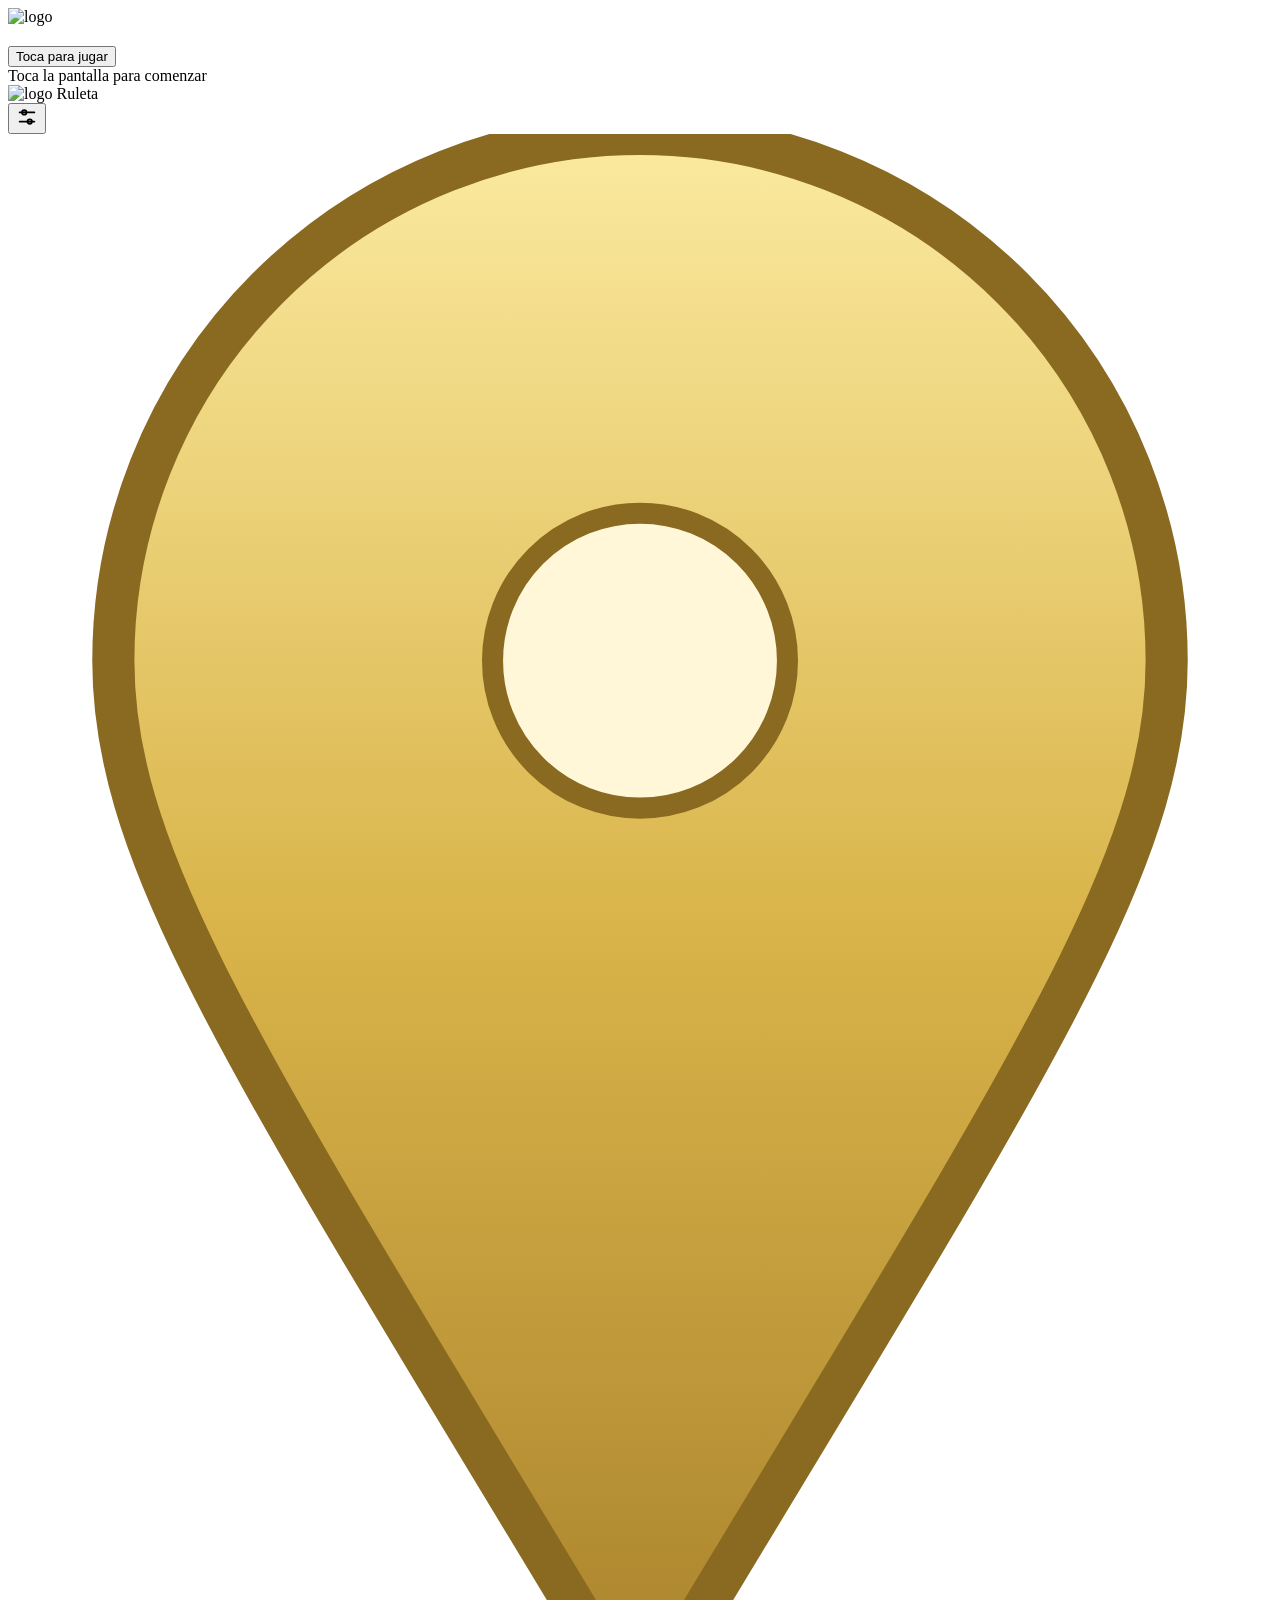
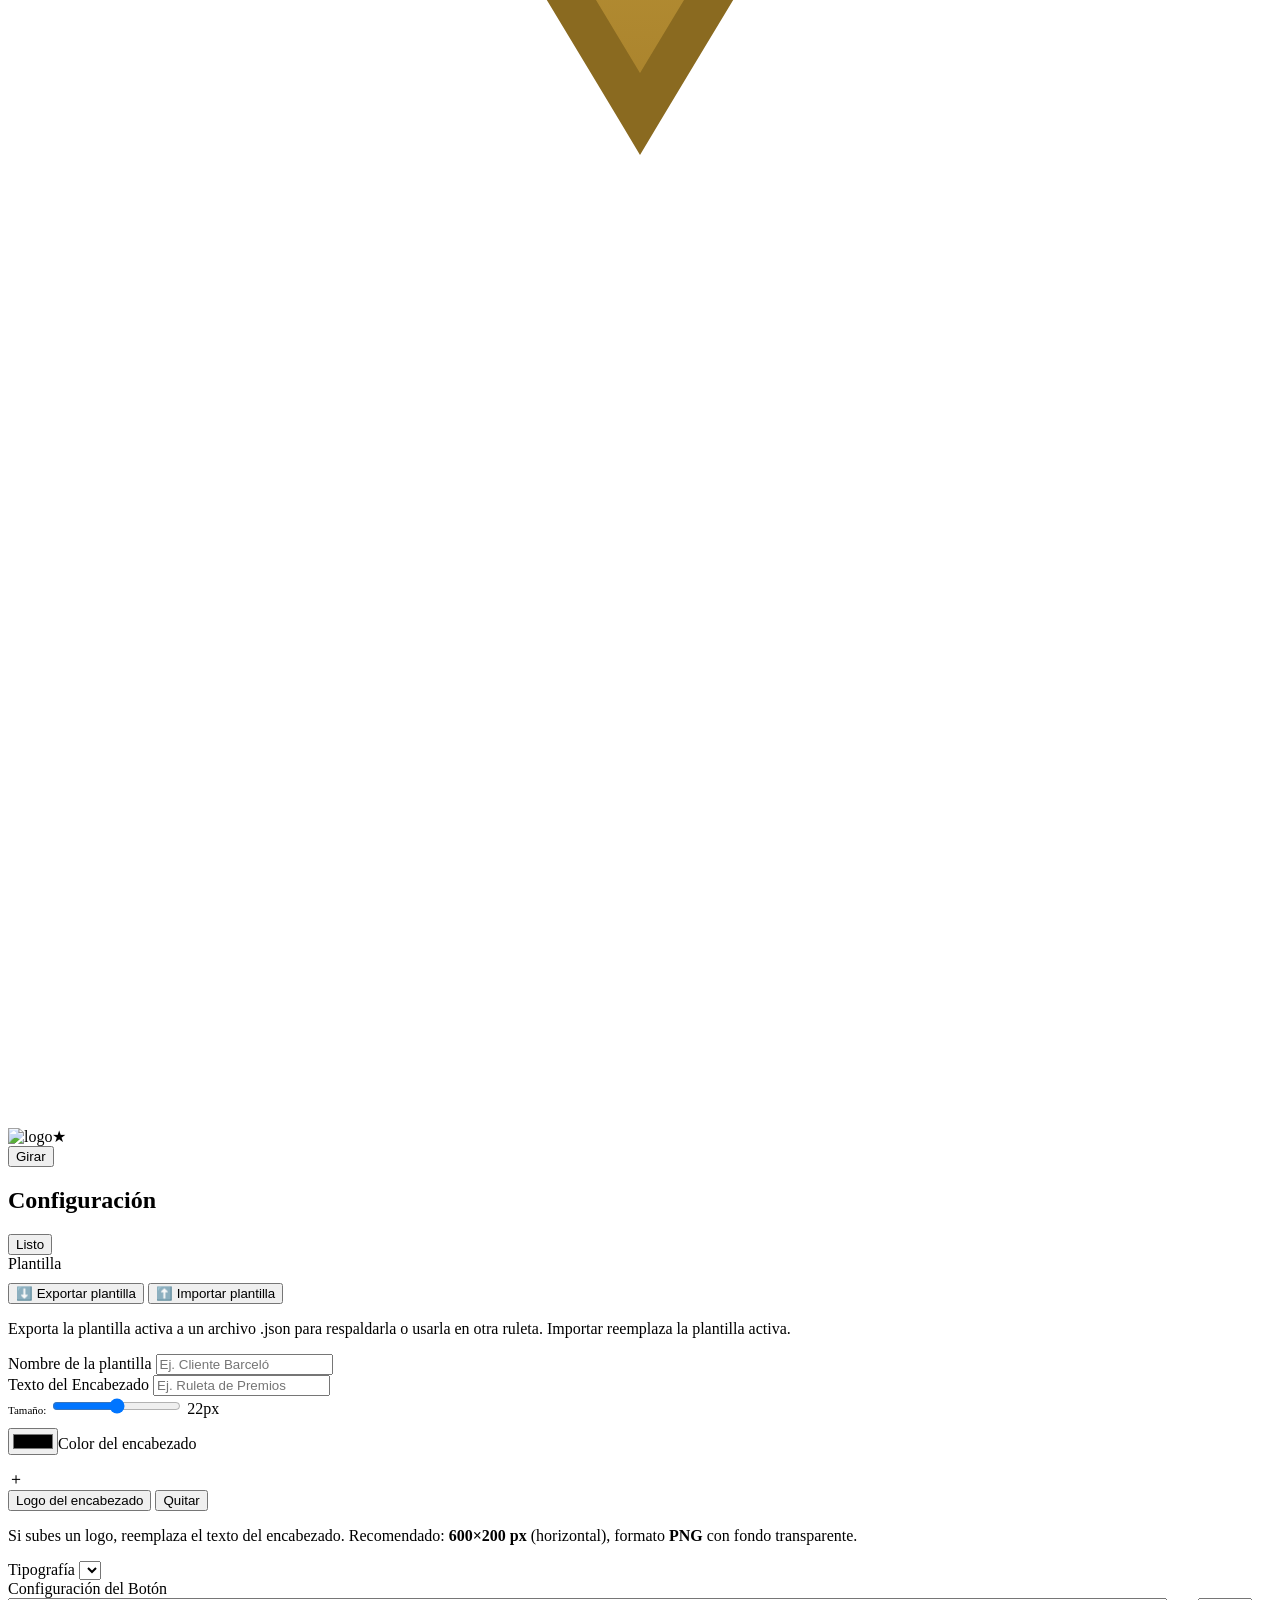
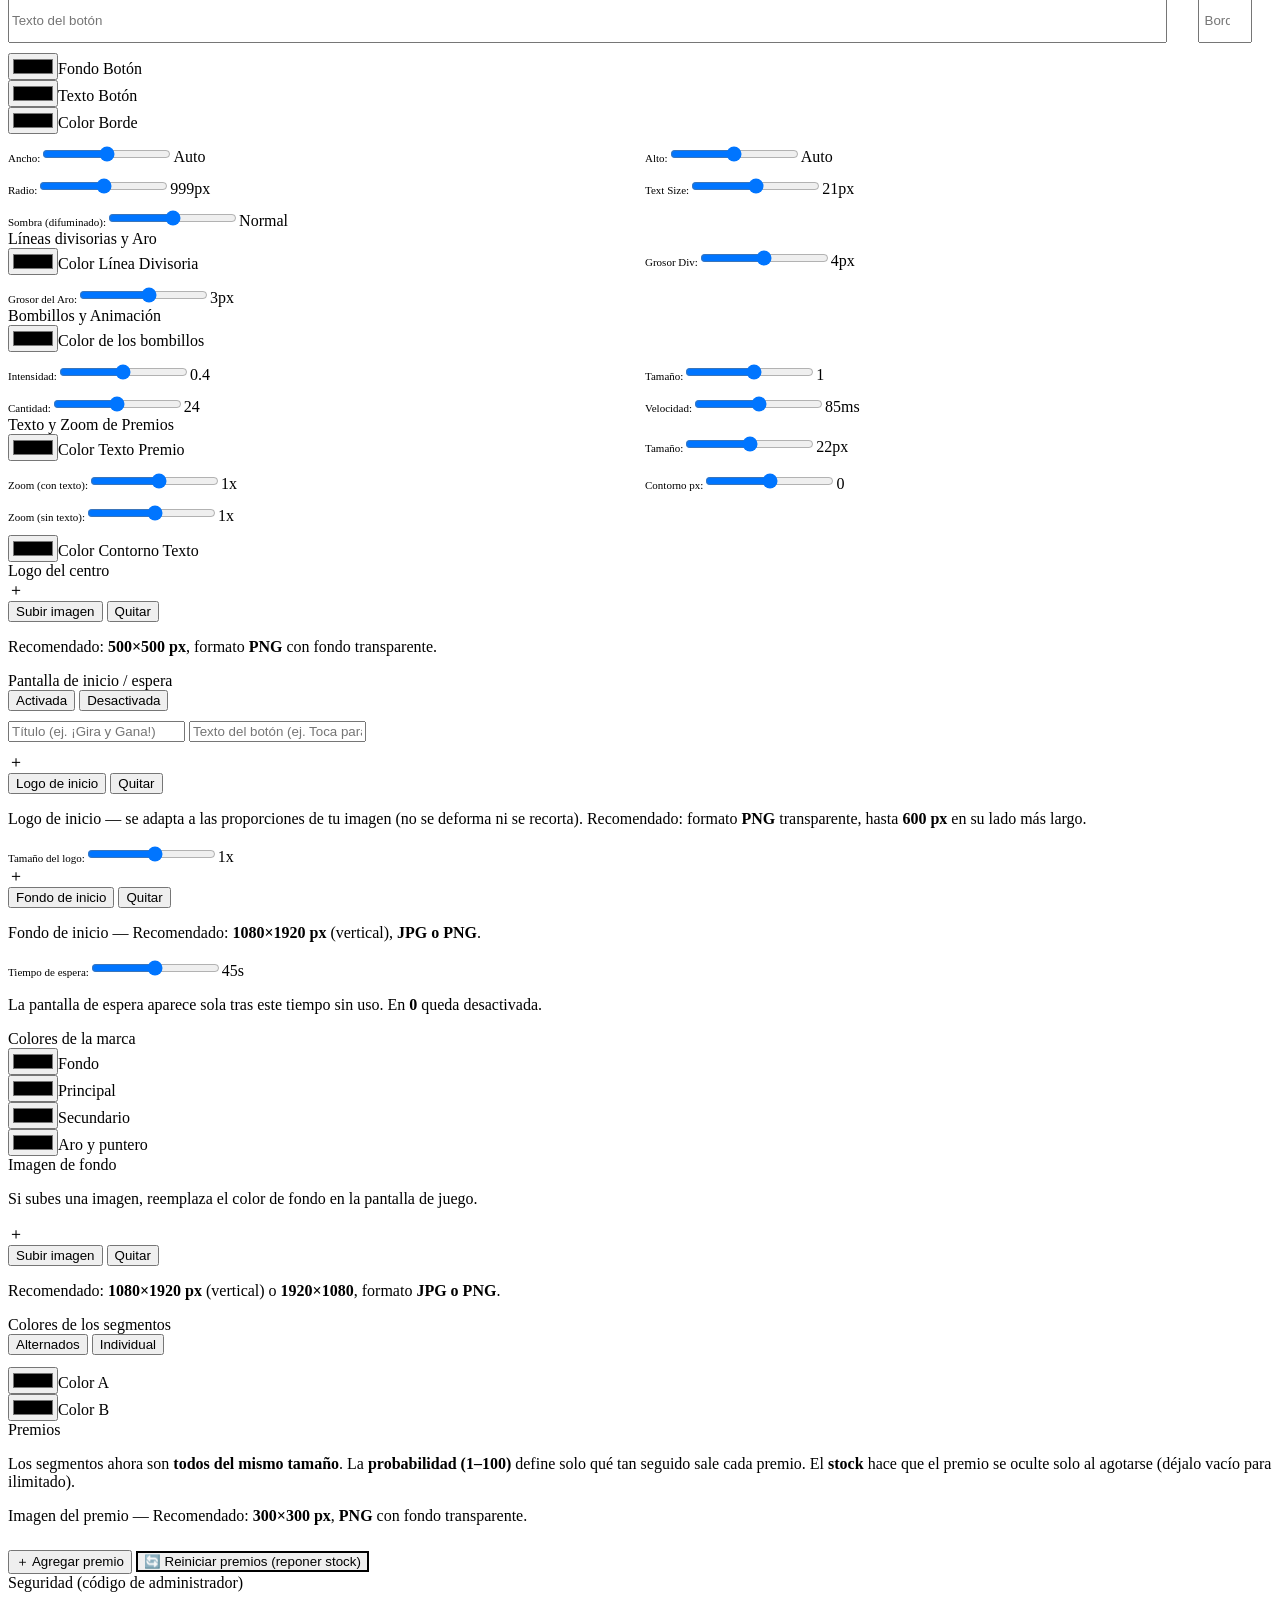
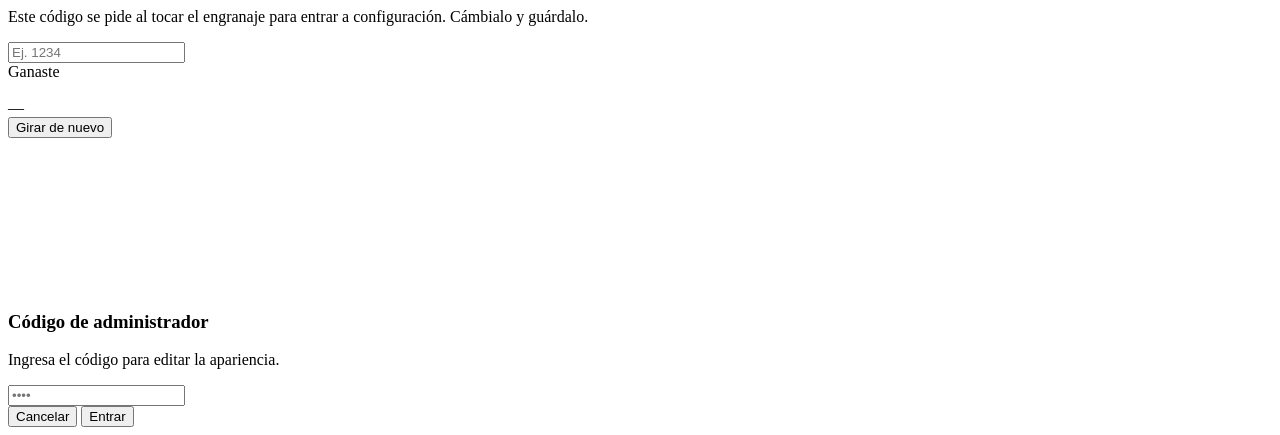
==== index.html @ 47dc81ed "Add files via upload" ====
<!DOCTYPE html>
<html lang="es">
<head>
<meta charset="UTF-8">
<meta name="viewport" content="width=device-width, initial-scale=1.0, maximum-scale=1.0, user-scalable=no">
<title>Ruleta de Premios</title>
<link rel="manifest" href="manifest.json">
<meta name="theme-color" content="#f7e01e">
<meta name="mobile-web-app-capable" content="yes">
<meta name="apple-mobile-web-app-capable" content="yes">
<link rel="preconnect" href="https://fonts.googleapis.com">
<link rel="preconnect" href="https://fonts.gstatic.com" crossorigin>
<link href="https://fonts.googleapis.com/css2?family=Anton&family=Baloo+2:wght@600;800&family=Bebas+Neue&family=Fredoka:wght@500;700&family=Lobster&family=Montserrat:wght@600;800&family=Orbitron:wght@600;800&family=Oswald:wght@600;700&family=Pacifico&family=Playfair+Display:wght@700;900&family=Poppins:wght@400;500;600;700&family=Righteous&display=swap" rel="stylesheet">
<link rel="stylesheet" href="css/style.css">
</head>
<body>
  <!-- Pantalla de inicio / espera -->
  <section class="intro" id="intro">
    <div class="intro-inner">
      <img class="intro-logo" id="introLogo" alt="logo">
      <h1 class="intro-title" id="introTitle"></h1>
      <button class="intro-btn" id="introBtn">Toca para jugar</button>
    </div>
    <div class="intro-hint">Toca la pantalla para comenzar</div>
  </section>

  <div class="topbar">
    <div class="play-title" id="playTitle">
      <img id="playTitleImg" alt="logo">
      <span id="playTitleText">Ruleta</span>
    </div>
    <button class="gear" id="gearBtn" aria-label="Configuración">
      <svg viewBox="0 0 24 24" width="22" height="22" fill="none" stroke="currentColor" stroke-width="2" stroke-linecap="round"><line x1="4" y1="7" x2="20" y2="7"/><circle cx="9" cy="7" r="2.4" fill="var(--panel)"/><line x1="4" y1="17" x2="20" y2="17"/><circle cx="15" cy="17" r="2.4" fill="var(--panel)"/></svg>
    </button>
  </div>
  <main class="stage">
    <div class="wheel-wrap">
      <svg class="pointer" viewBox="0 0 60 80" xmlns="http://www.w3.org/2000/svg" aria-hidden="true">
        <defs><linearGradient id="gold" x1="0" y1="0" x2="0" y2="1">
          <stop id="gs0" offset="0" stop-color="#fbeaa0"/><stop id="gs1" offset=".5" stop-color="#d9b44a"/><stop id="gs2" offset="1" stop-color="#a9822c"/>
        </linearGradient></defs>
        <path id="pArrow" d="M30 75 C12 45 5 35 5 25 A 25 25 0 1 1 55 25 C55 35 48 45 30 75 Z" fill="url(#gold)" stroke="#8a6a20" stroke-width="2"/>
        <circle id="pJewel" cx="30" cy="25" r="7" fill="#fff7d8" stroke="#8a6a20" stroke-width="1"/>
      </svg>
      <canvas id="wheel" width="900" height="900"></canvas>
      <div class="hub"><img id="hubImg" alt="logo"><span class="star" id="hubStar">★</span></div>
    </div>
    <button class="spin-btn" id="spinBtn">Girar</button>
  </main>

  <section class="config" id="config" aria-hidden="true">
    <div class="config-head">
      <h1>Configuración</h1>
      <button class="done-btn" id="doneBtn">Listo</button>
    </div>
    <div class="config-body">
      <div class="field">
        <label>Plantilla</label>
        <div class="pills" id="pills"></div>
        <div class="media-actions" style="margin-top:10px;">
          <button class="mini-btn" id="exportTplBtn">⬇️ Exportar plantilla</button>
          <button class="mini-btn ghost" id="importTplBtn">⬆️ Importar plantilla</button>
        </div>
        <p class="rec-hint">Exporta la plantilla activa a un archivo .json para respaldarla o usarla en otra ruleta. Importar reemplaza la plantilla activa.</p>
      </div>
      <div class="field">
        <label>Nombre de la plantilla</label>
        <input class="text-in" id="tplName" placeholder="Ej. Cliente Barceló">
      </div>
      
      <div class="field">
        <label>Texto del Encabezado</label>
        <input class="text-in" id="headerTextIn" placeholder="Ej. Ruleta de Premios">
        <div class="slider-wrap">
          <label style="font-size:11px; color:var(--muted); margin:0;">Tamaño:</label>
          <input type="range" class="range-in" id="headerSizeIn" min="16" max="42" step="1">
          <span class="range-val" id="headerSizeVal">22px</span>
        </div>
        <div class="color-grid" style="margin-top:10px;">
          <div class="color-cell"><input type="color" id="cHeaderColor"><span>Color del encabezado</span></div>
        </div>
        <div class="media-row" style="margin-top:14px;">
          <div class="media-prev" id="headerLogoPrev">＋</div>
          <div class="media-actions">
            <button class="mini-btn" id="headerLogoUpload">Logo del encabezado</button>
            <button class="mini-btn ghost" id="headerLogoRemove">Quitar</button>
          </div>
        </div>
        <p class="rec-hint">Si subes un logo, reemplaza el texto del encabezado. Recomendado: <b>600×200 px</b> (horizontal), formato <b>PNG</b> con fondo transparente.</p>
      </div>

      <div class="field">
        <label>Tipografía</label>
        <select class="text-in" id="fontSel"></select>
      </div>
      
      <div class="field">
        <label>Configuración del Botón</label>
        <div style="display: flex; gap: 10px; margin-bottom: 10px;">
          <input class="text-in" id="btnTextIn" placeholder="Texto del botón" style="flex:1;">
          <div style="flex: 0 0 95px; text-align: center;">
            <input class="text-in" type="number" id="btnBorderSizeIn" min="0" max="10" step="1" style="text-align:center; padding:13px 5px;" placeholder="Borde px">
          </div>
        </div>
        <div class="color-grid">
          <div class="color-cell"><input type="color" id="cBtnBg"><span>Fondo Botón</span></div>
          <div class="color-cell"><input type="color" id="cBtnColor"><span>Texto Botón</span></div>
          <div class="color-cell"><input type="color" id="cBtnBorder"><span>Color Borde</span></div>
        </div>
        <div style="display:flex; gap:10px; margin-top:10px;">
          <div class="slider-wrap" style="flex:1;"><label style="font-size:11px;color:var(--muted)">Ancho:</label><input type="range" class="range-in" id="btnWidthIn" min="100" max="400" step="10"><span class="range-val" id="btnWidthVal">Auto</span></div>
          <div class="slider-wrap" style="flex:1;"><label style="font-size:11px;color:var(--muted)">Alto:</label><input type="range" class="range-in" id="btnHeightIn" min="40" max="100" step="5"><span class="range-val" id="btnHeightVal">Auto</span></div>
        </div>
        <div style="display:flex; gap:10px; margin-top:10px;">
          <div class="slider-wrap" style="flex:1;"><label style="font-size:11px;color:var(--muted)">Radio:</label><input type="range" class="range-in" id="btnRadiusIn" min="0" max="50" step="1"><span class="range-val" id="btnRadiusVal">999px</span></div>
          <div class="slider-wrap" style="flex:1;"><label style="font-size:11px;color:var(--muted)">Text Size:</label><input type="range" class="range-in" id="btnTextSizeIn" min="12" max="36" step="1"><span class="range-val" id="btnTextSizeVal">21px</span></div>
        </div>
        <div class="slider-wrap" style="margin-top:10px;"><label style="font-size:11px;color:var(--muted)">Sombra (difuminado):</label><input type="range" class="range-in" id="btnShadowIn" min="0" max="40" step="1"><span class="range-val" id="btnShadowVal">Normal</span></div>
      </div>

      <div class="field">
        <label>Líneas divisorias y Aro</label>
        <div style="display:flex; gap:10px; margin-bottom:10px;">
          <div class="color-cell" style="flex:1;"><input type="color" id="cDivColor"><span>Color Línea Divisoria</span></div>
          <div class="slider-wrap" style="flex:1;"><label style="font-size:11px;color:var(--muted)">Grosor Div:</label><input type="range" class="range-in" id="divWidthIn" min="0" max="10" step="1"><span class="range-val" id="divWidthVal">4px</span></div>
        </div>
        <div class="slider-wrap"><label style="font-size:11px;color:var(--muted)">Grosor del Aro:</label><input type="range" class="range-in" id="rimWidthIn" min="1" max="12" step="1"><span class="range-val" id="rimWidthVal">3px</span></div>
      </div>

      <div class="field">
        <label>Bombillos y Animación</label>
        <div class="color-grid" style="margin-bottom:10px;">
          <div class="color-cell"><input type="color" id="cBulbColor"><span>Color de los bombillos</span></div>
        </div>
        <div style="display:flex; gap:10px;">
          <div class="slider-wrap" style="flex:1;"><label style="font-size:11px;color:var(--muted)">Intensidad:</label><input type="range" class="range-in" id="bulbIntensityIn" min="0.1" max="1" step="0.05"><span class="range-val" id="bulbIntensityVal">0.4</span></div>
          <div class="slider-wrap" style="flex:1;"><label style="font-size:11px;color:var(--muted)">Tamaño:</label><input type="range" class="range-in" id="bulbSizeIn" min="0.5" max="2" step="0.1"><span class="range-val" id="bulbSizeVal">1</span></div>
        </div>
        <div style="display:flex; gap:10px; margin-top:10px;">
          <div class="slider-wrap" style="flex:1;"><label style="font-size:11px;color:var(--muted)">Cantidad:</label><input type="range" class="range-in" id="bulbCountIn" min="8" max="48" step="4"><span class="range-val" id="bulbCountVal">24</span></div>
          <div class="slider-wrap" style="flex:1;"><label style="font-size:11px;color:var(--muted)">Velocidad:</label><input type="range" class="range-in" id="bulbSpeedIn" min="20" max="300" step="5"><span class="range-val" id="bulbSpeedVal">85ms</span></div>
        </div>
      </div>

      <div class="field">
        <label>Texto y Zoom de Premios</label>
        <div style="display:flex; gap:10px; margin-bottom:10px;">
          <div class="color-cell" style="flex:1;"><input type="color" id="cPrizeText"><span>Color Texto Premio</span></div>
          <div class="slider-wrap" style="flex:1;"><label style="font-size:11px;color:var(--muted)">Tamaño:</label><input type="range" class="range-in" id="prizeTextSizeIn" min="10" max="36" step="1"><span class="range-val" id="prizeTextSizeVal">22px</span></div>
        </div>
        <div style="display:flex; gap:10px; margin-bottom:10px;">
          <div class="slider-wrap" style="flex:1;"><label style="font-size:11px;color:var(--muted)">Zoom (con texto):</label><input type="range" class="range-in" id="imgZoomIn" min="0.5" max="1.8" step="0.1"><span class="range-val" id="imgZoomVal">1x</span></div>
          <div class="slider-wrap" style="flex:1;"><label style="font-size:11px;color:var(--muted)">Contorno px:</label><input type="range" class="range-in" id="prizeTextStrokeIn" min="0" max="4" step="0.5"><span class="range-val" id="prizeTextStrokeVal">0</span></div>
        </div>
        <div class="slider-wrap" style="margin-bottom:10px;"><label style="font-size:11px;color:var(--muted)">Zoom (sin texto):</label><input type="range" class="range-in" id="imgZoomNoTextIn" min="0.5" max="2" step="0.1"><span class="range-val" id="imgZoomNoTextVal">1x</span></div>
        <div class="color-grid">
          <div class="color-cell"><input type="color" id="cPrizeStroke"><span>Color Contorno Texto</span></div>
        </div>
      </div>

      <div class="field">
        <label>Logo del centro</label>
        <div class="media-row">
          <div class="media-prev round" id="logoPrev">＋</div>
          <div class="media-actions">
            <button class="mini-btn" id="logoUpload">Subir imagen</button>
            <button class="mini-btn ghost" id="logoRemove">Quitar</button>
          </div>
        </div>
        <p class="rec-hint">Recomendado: <b>500×500 px</b>, formato <b>PNG</b> con fondo transparente.</p>
      </div>

      <div class="field">
        <label>Pantalla de inicio / espera</label>
        <div class="seg" id="introMode" style="margin-bottom:10px">
          <button data-i="on">Activada</button>
          <button data-i="off">Desactivada</button>
        </div>
        <input class="text-in" id="introTitleIn" placeholder="Título (ej. ¡Gira y Gana!)" style="margin-bottom:10px">
        <input class="text-in" id="introBtnTextIn" placeholder="Texto del botón (ej. Toca para jugar)">
        <div class="media-row">
          <div class="media-prev round" id="introLogoPrev">＋</div>
          <div class="media-actions">
            <button class="mini-btn" id="introLogoUpload">Logo de inicio</button>
            <button class="mini-btn ghost" id="introLogoRemove">Quitar</button>
          </div>
        </div>
        <p class="rec-hint">Logo de inicio — se adapta a las proporciones de tu imagen (no se deforma ni se recorta). Recomendado: formato <b>PNG</b> transparente, hasta <b>600 px</b> en su lado más largo.</p>
        <div class="slider-wrap" style="margin-top:10px"><label style="font-size:11px;color:var(--muted)">Tamaño del logo:</label><input type="range" class="range-in" id="introLogoSizeIn" min="0.5" max="2" step="0.1"><span class="range-val" id="introLogoSizeVal">1x</span></div>
        <div class="media-row">
          <div class="media-prev" id="introBgPrev">＋</div>
          <div class="media-actions">
            <button class="mini-btn" id="introBgUpload">Fondo de inicio</button>
            <button class="mini-btn ghost" id="introBgRemove">Quitar</button>
          </div>
        </div>
        <p class="rec-hint">Fondo de inicio — Recomendado: <b>1080×1920 px</b> (vertical), <b>JPG o PNG</b>.</p>
        <div class="slider-wrap" style="margin-top:14px"><label style="font-size:11px;color:var(--muted)">Tiempo de espera:</label><input type="range" class="range-in" id="idleIn" min="0" max="180" step="5"><span class="range-val" id="idleVal">45s</span></div>
        <p class="rec-hint">La pantalla de espera aparece sola tras este tiempo sin uso. En <b>0</b> queda desactivada.</p>
      </div>
      <div class="field">
        <label>Colores de la marca</label>
        <div class="color-grid">
          <div class="color-cell"><input type="color" id="cBg"><span>Fondo</span></div>
          <div class="color-cell"><input type="color" id="cAccent"><span>Principal</span></div>
          <div class="color-cell"><input type="color" id="cAccent2"><span>Secundario</span></div>
          <div class="color-cell"><input type="color" id="cFrame"><span>Aro y puntero</span></div>
        </div>
      </div>
      <div class="field">
        <label>Imagen de fondo</label>
        <p class="hint">Si subes una imagen, reemplaza el color de fondo en la pantalla de juego.</p>
        <div class="media-row">
          <div class="media-prev" id="bgPrev">＋</div>
          <div class="media-actions">
            <button class="mini-btn" id="bgUpload">Subir imagen</button>
            <button class="mini-btn ghost" id="bgRemove">Quitar</button>
          </div>
        </div>
        <p class="rec-hint">Recomendado: <b>1080×1920 px</b> (vertical) o <b>1920×1080</b>, formato <b>JPG o PNG</b>.</p>
      </div>
      <div class="field">
        <label>Colores de los segmentos</label>
        <div class="seg" id="segMode">
          <button data-m="alt">Alternados</button>
          <button data-m="individual">Individual</button>
        </div>
        <div id="altColors" style="margin-top:12px">
          <div class="color-grid">
            <div class="color-cell"><input type="color" id="altA"><span>Color A</span></div>
            <div class="color-cell"><input type="color" id="altB"><span>Color B</span></div>
          </div>
        </div>
      </div>
      <div class="field">
        <label>Premios</label>
        <p class="hint">Los segmentos ahora son <b>todos del mismo tamaño</b>. La <b>probabilidad (1–100)</b> define solo qué tan seguido sale cada premio. El <b>stock</b> hace que el premio se oculte solo al agotarse (déjalo vacío para ilimitado).</p>
        <p class="rec-hint">Imagen del premio — Recomendado: <b>300×300 px</b>, <b>PNG</b> con fondo transparente.</p>
        <div id="prizeList" class="prizeList"></div>
        <button class="add-btn" id="addPrize">＋ Agregar premio</button>
        <button class="add-btn" id="resetStockBtn" style="margin-top:10px;border-style:solid;border-color:var(--accent);color:var(--accent)">🔄 Reiniciar premios (reponer stock)</button>
      </div>

      <div class="field">
        <label>Seguridad (código de administrador)</label>
        <p class="hint">Este código se pide al tocar el engranaje para entrar a configuración. Cámbialo y guárdalo.</p>
        <input class="text-in" id="adminCodeIn" inputmode="numeric" placeholder="Ej. 1234">
      </div>
    </div>
  </section>

  <div class="backdrop" id="backdrop"></div>
  <section class="win-sheet" id="winSheet">
    <div class="grip"></div>
    <div class="win-eyebrow">Ganaste</div>
    <img class="win-img" id="winImg" alt="">
    <div class="win-prize" id="winnerText">—</div>
    <button class="primary" id="winClose">Girar de nuevo</button>
  </section>

  <canvas id="confetti"></canvas>
  <div class="toast" id="toast"></div>

  <!-- Modal código admin -->
  <div class="pin-modal" id="pinModal">
    <div class="pin-card">
      <h3>Código de administrador</h3>
      <p class="sub">Ingresa el código para editar la apariencia.</p>
      <input class="pin-input" id="pinInput" type="password" inputmode="numeric" maxlength="8" placeholder="••••">
      <div class="pin-err" id="pinErr"></div>
      <div class="pin-actions">
        <button class="ghost" id="pinCancel">Cancelar</button>
        <button class="ok" id="pinOk">Entrar</button>
      </div>
    </div>
  </div>

  <input type="file" id="filePick" accept="image/*" style="display:none">
  <input type="file" id="tplFilePick" accept="application/json,.json" style="display:none">
<script src="js/app.js"></script>

<script>
if ("serviceWorker" in navigator) {
    window.addEventListener("load", () => {
        navigator.serviceWorker.register("sw.js");
    });
}
</script>
</body>
</html>
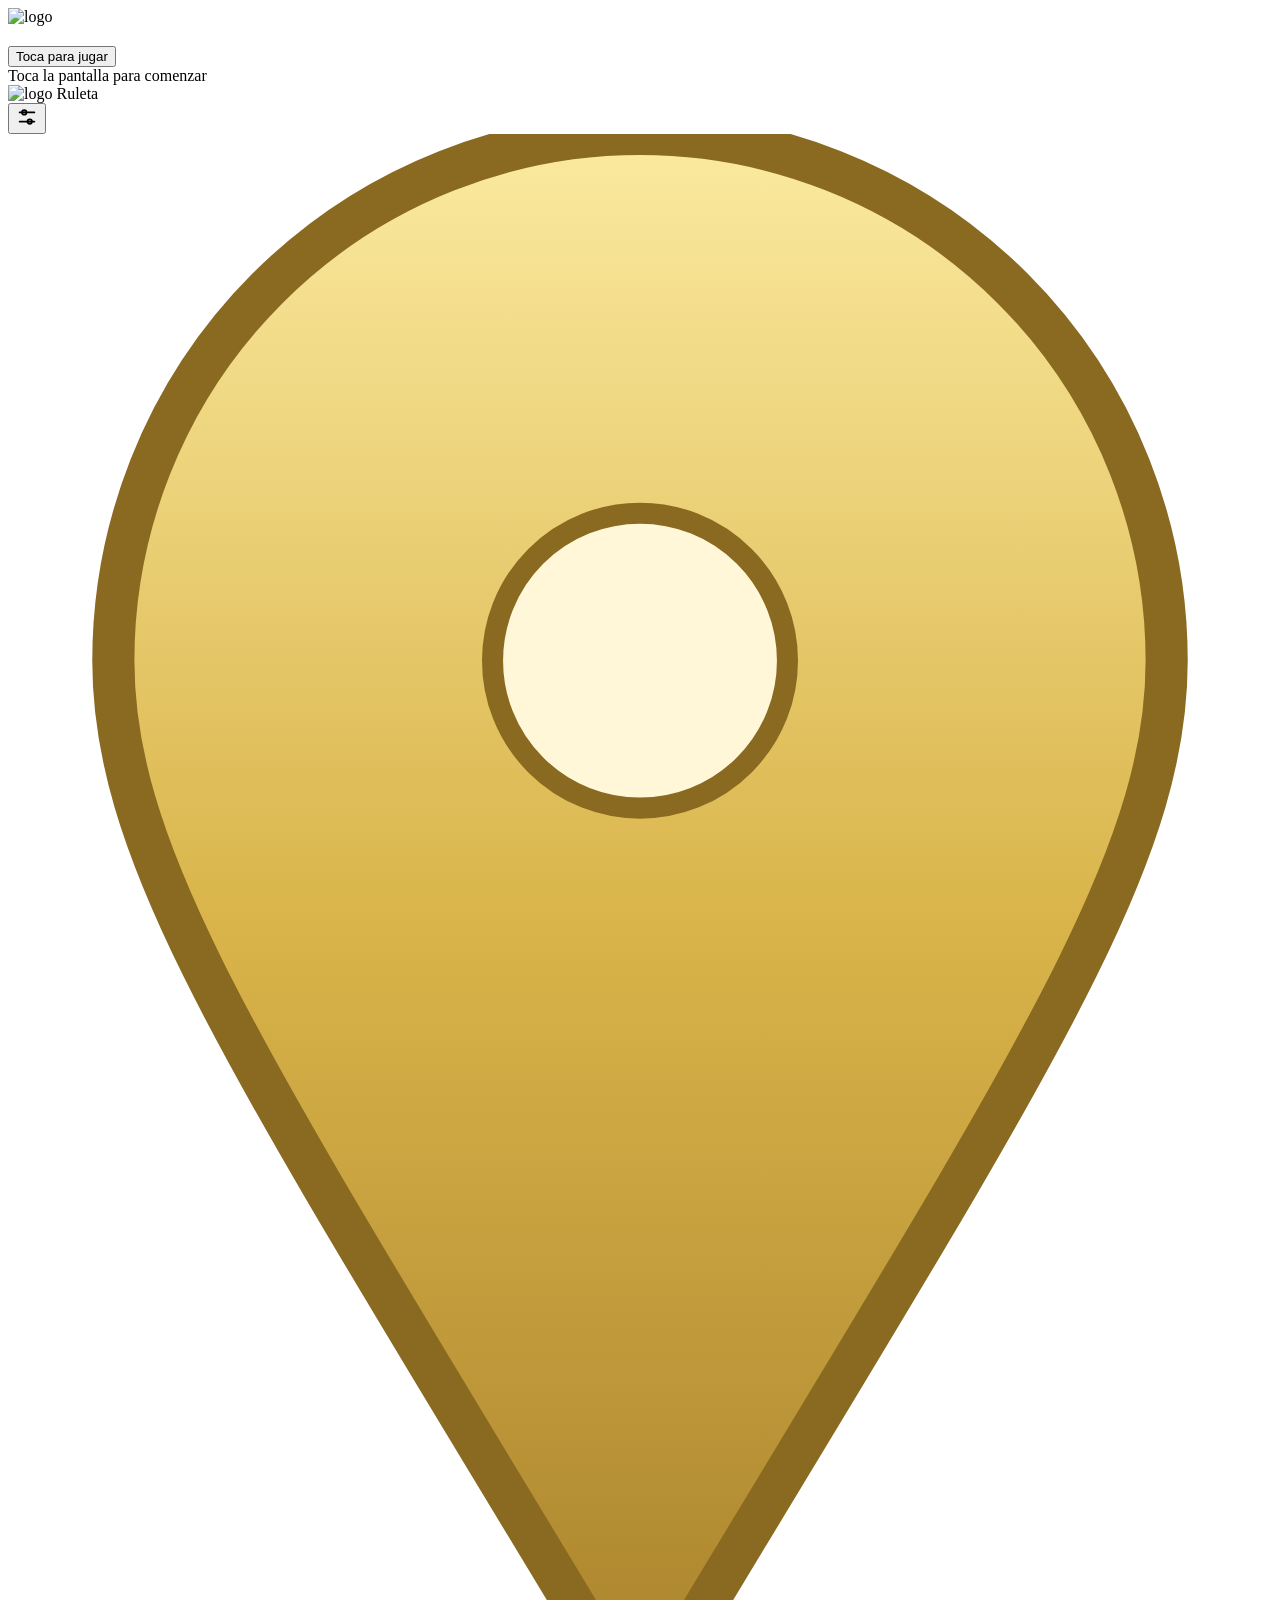
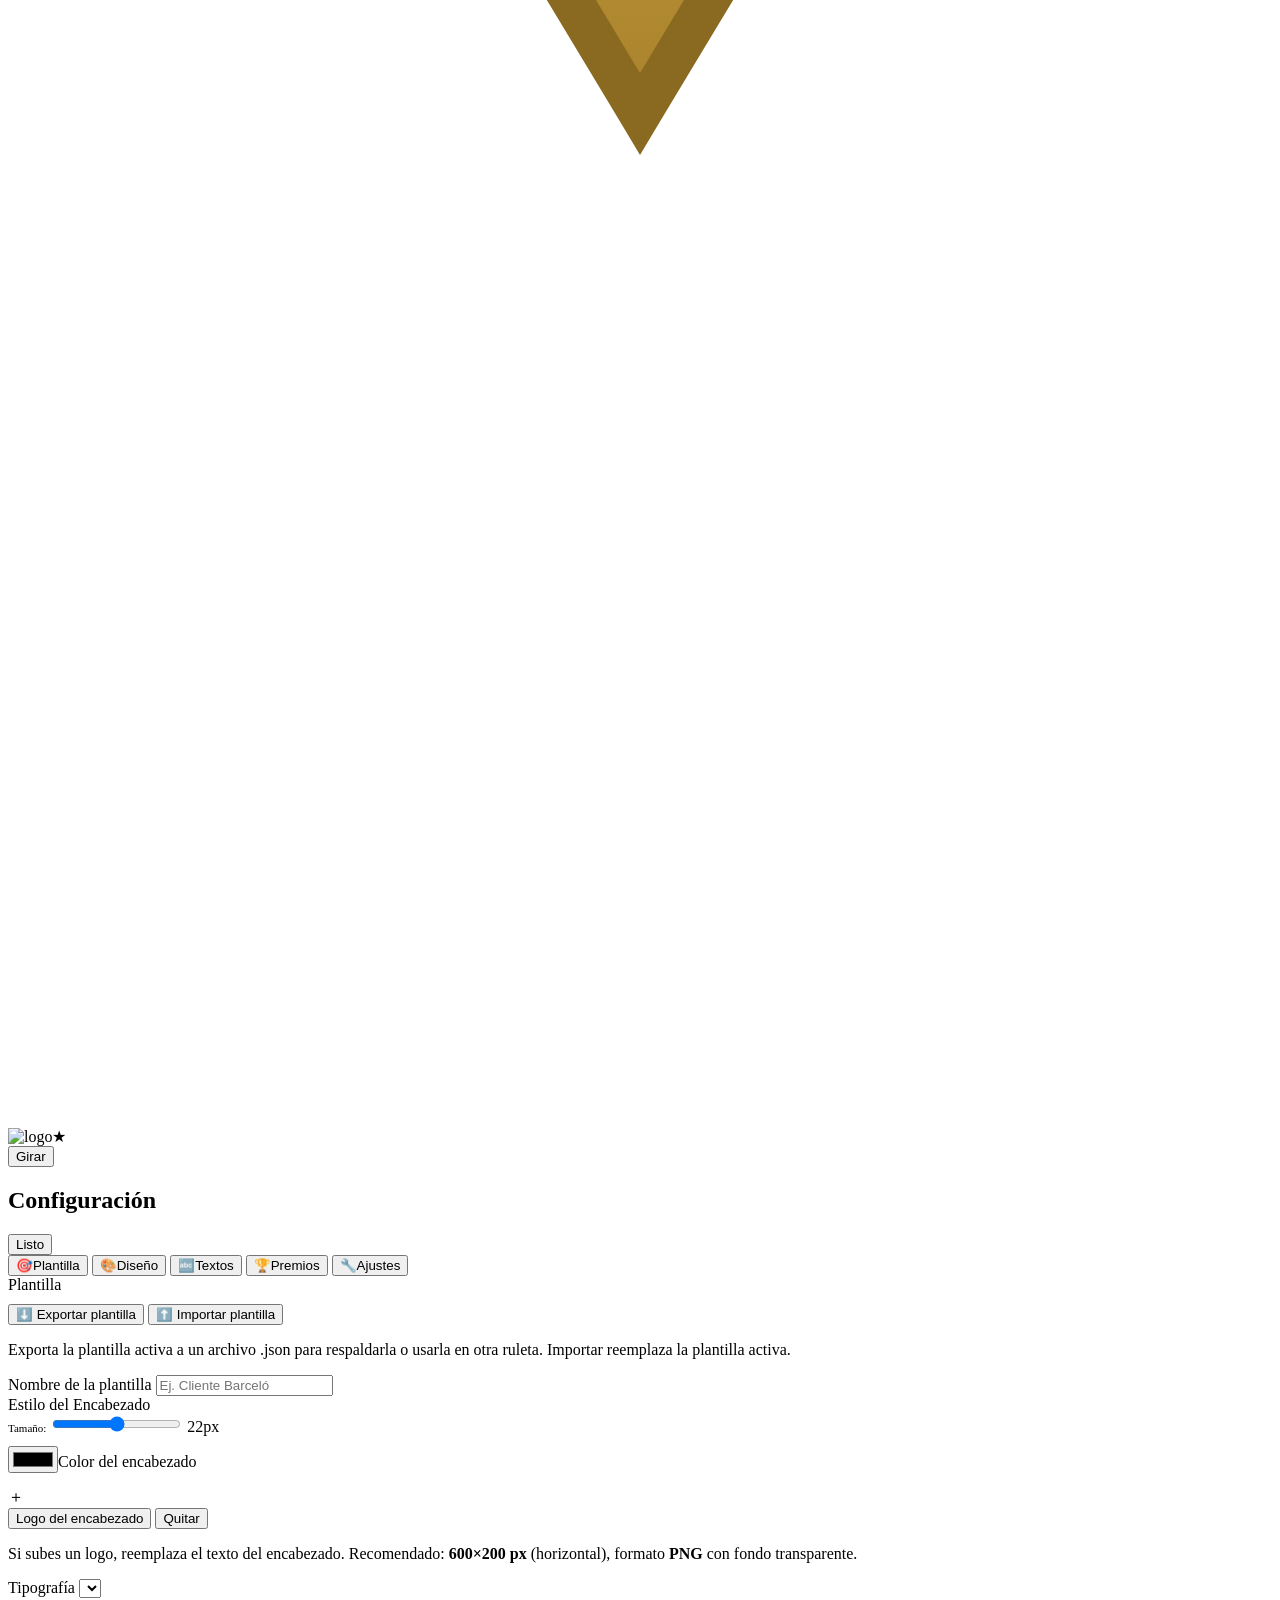
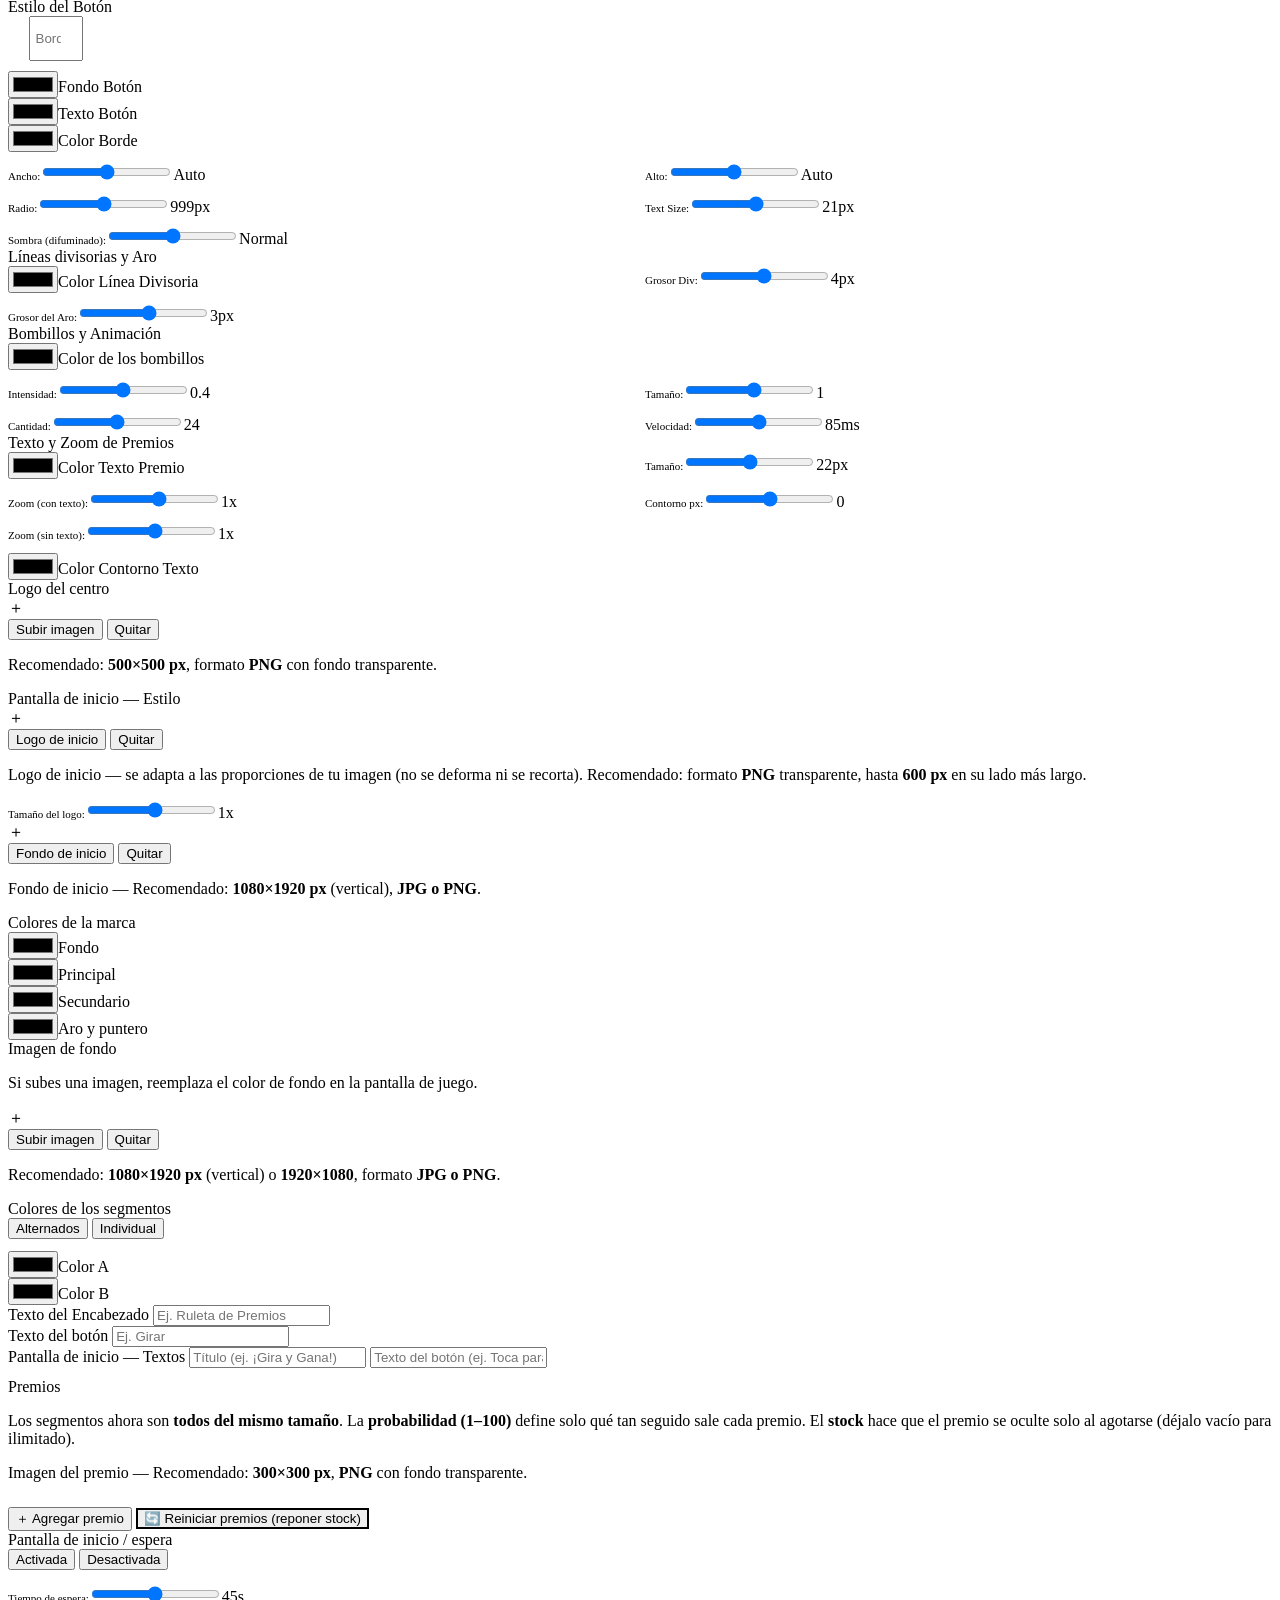
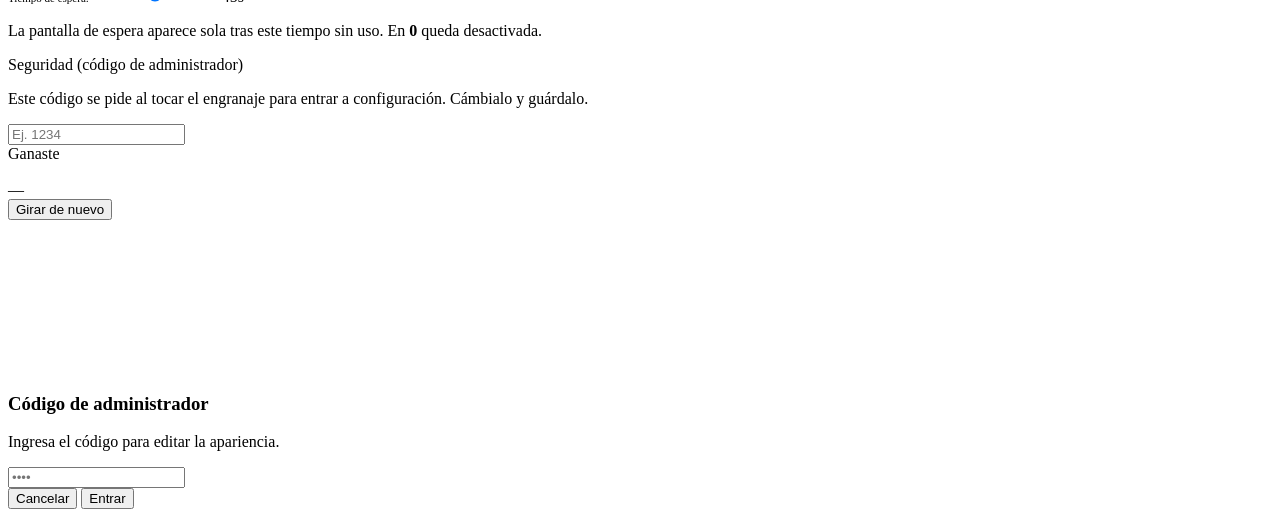
==== commit ddcae29f: "Add files via upload" ====
--- a/index.html
+++ b/index.html
@@ -5,9 +5,13 @@
 <meta name="viewport" content="width=device-width, initial-scale=1.0, maximum-scale=1.0, user-scalable=no">
 <title>Ruleta de Premios</title>
 <link rel="manifest" href="manifest.json">
+<link rel="icon" type="image/png" sizes="192x192" href="icons/icon-192.png">
+<link rel="icon" type="image/png" sizes="512x512" href="icons/icon-512.png">
+<link rel="apple-touch-icon" href="icons/icon-512.png">
 <meta name="theme-color" content="#f7e01e">
 <meta name="mobile-web-app-capable" content="yes">
 <meta name="apple-mobile-web-app-capable" content="yes">
+<meta name="apple-mobile-web-app-title" content="Ruleta">
 <link rel="preconnect" href="https://fonts.googleapis.com">
 <link rel="preconnect" href="https://fonts.gstatic.com" crossorigin>
 <link href="https://fonts.googleapis.com/css2?family=Anton&family=Baloo+2:wght@600;800&family=Bebas+Neue&family=Fredoka:wght@500;700&family=Lobster&family=Montserrat:wght@600;800&family=Orbitron:wght@600;800&family=Oswald:wght@600;700&family=Pacifico&family=Playfair+Display:wght@700;900&family=Poppins:wght@400;500;600;700&family=Righteous&display=swap" rel="stylesheet">
@@ -53,199 +57,238 @@
       <h1>Configuración</h1>
       <button class="done-btn" id="doneBtn">Listo</button>
     </div>
+    <div class="config-tabs" id="configTabs">
+      <button class="tab-pill active" data-tab="plantilla"><span class="ic">🎯</span>Plantilla</button>
+      <button class="tab-pill" data-tab="diseno"><span class="ic">🎨</span>Diseño</button>
+      <button class="tab-pill" data-tab="textos"><span class="ic">🔤</span>Textos</button>
+      <button class="tab-pill" data-tab="premios"><span class="ic">🏆</span>Premios</button>
+      <button class="tab-pill" data-tab="ajustes"><span class="ic">🔧</span>Ajustes</button>
+    </div>
     <div class="config-body">
-      <div class="field">
-        <label>Plantilla</label>
-        <div class="pills" id="pills"></div>
-        <div class="media-actions" style="margin-top:10px;">
-          <button class="mini-btn" id="exportTplBtn">⬇️ Exportar plantilla</button>
-          <button class="mini-btn ghost" id="importTplBtn">⬆️ Importar plantilla</button>
-        </div>
-        <p class="rec-hint">Exporta la plantilla activa a un archivo .json para respaldarla o usarla en otra ruleta. Importar reemplaza la plantilla activa.</p>
-      </div>
-      <div class="field">
-        <label>Nombre de la plantilla</label>
-        <input class="text-in" id="tplName" placeholder="Ej. Cliente Barceló">
-      </div>
-      
-      <div class="field">
-        <label>Texto del Encabezado</label>
-        <input class="text-in" id="headerTextIn" placeholder="Ej. Ruleta de Premios">
-        <div class="slider-wrap">
-          <label style="font-size:11px; color:var(--muted); margin:0;">Tamaño:</label>
-          <input type="range" class="range-in" id="headerSizeIn" min="16" max="42" step="1">
-          <span class="range-val" id="headerSizeVal">22px</span>
-        </div>
-        <div class="color-grid" style="margin-top:10px;">
-          <div class="color-cell"><input type="color" id="cHeaderColor"><span>Color del encabezado</span></div>
-        </div>
-        <div class="media-row" style="margin-top:14px;">
-          <div class="media-prev" id="headerLogoPrev">＋</div>
-          <div class="media-actions">
-            <button class="mini-btn" id="headerLogoUpload">Logo del encabezado</button>
-            <button class="mini-btn ghost" id="headerLogoRemove">Quitar</button>
-          </div>
-        </div>
-        <p class="rec-hint">Si subes un logo, reemplaza el texto del encabezado. Recomendado: <b>600×200 px</b> (horizontal), formato <b>PNG</b> con fondo transparente.</p>
-      </div>
-
-      <div class="field">
-        <label>Tipografía</label>
-        <select class="text-in" id="fontSel"></select>
-      </div>
-      
-      <div class="field">
-        <label>Configuración del Botón</label>
-        <div style="display: flex; gap: 10px; margin-bottom: 10px;">
-          <input class="text-in" id="btnTextIn" placeholder="Texto del botón" style="flex:1;">
-          <div style="flex: 0 0 95px; text-align: center;">
-            <input class="text-in" type="number" id="btnBorderSizeIn" min="0" max="10" step="1" style="text-align:center; padding:13px 5px;" placeholder="Borde px">
-          </div>
-        </div>
-        <div class="color-grid">
-          <div class="color-cell"><input type="color" id="cBtnBg"><span>Fondo Botón</span></div>
-          <div class="color-cell"><input type="color" id="cBtnColor"><span>Texto Botón</span></div>
-          <div class="color-cell"><input type="color" id="cBtnBorder"><span>Color Borde</span></div>
-        </div>
-        <div style="display:flex; gap:10px; margin-top:10px;">
-          <div class="slider-wrap" style="flex:1;"><label style="font-size:11px;color:var(--muted)">Ancho:</label><input type="range" class="range-in" id="btnWidthIn" min="100" max="400" step="10"><span class="range-val" id="btnWidthVal">Auto</span></div>
-          <div class="slider-wrap" style="flex:1;"><label style="font-size:11px;color:var(--muted)">Alto:</label><input type="range" class="range-in" id="btnHeightIn" min="40" max="100" step="5"><span class="range-val" id="btnHeightVal">Auto</span></div>
-        </div>
-        <div style="display:flex; gap:10px; margin-top:10px;">
-          <div class="slider-wrap" style="flex:1;"><label style="font-size:11px;color:var(--muted)">Radio:</label><input type="range" class="range-in" id="btnRadiusIn" min="0" max="50" step="1"><span class="range-val" id="btnRadiusVal">999px</span></div>
-          <div class="slider-wrap" style="flex:1;"><label style="font-size:11px;color:var(--muted)">Text Size:</label><input type="range" class="range-in" id="btnTextSizeIn" min="12" max="36" step="1"><span class="range-val" id="btnTextSizeVal">21px</span></div>
-        </div>
-        <div class="slider-wrap" style="margin-top:10px;"><label style="font-size:11px;color:var(--muted)">Sombra (difuminado):</label><input type="range" class="range-in" id="btnShadowIn" min="0" max="40" step="1"><span class="range-val" id="btnShadowVal">Normal</span></div>
-      </div>
-
-      <div class="field">
-        <label>Líneas divisorias y Aro</label>
-        <div style="display:flex; gap:10px; margin-bottom:10px;">
-          <div class="color-cell" style="flex:1;"><input type="color" id="cDivColor"><span>Color Línea Divisoria</span></div>
-          <div class="slider-wrap" style="flex:1;"><label style="font-size:11px;color:var(--muted)">Grosor Div:</label><input type="range" class="range-in" id="divWidthIn" min="0" max="10" step="1"><span class="range-val" id="divWidthVal">4px</span></div>
-        </div>
-        <div class="slider-wrap"><label style="font-size:11px;color:var(--muted)">Grosor del Aro:</label><input type="range" class="range-in" id="rimWidthIn" min="1" max="12" step="1"><span class="range-val" id="rimWidthVal">3px</span></div>
-      </div>
-
-      <div class="field">
-        <label>Bombillos y Animación</label>
-        <div class="color-grid" style="margin-bottom:10px;">
-          <div class="color-cell"><input type="color" id="cBulbColor"><span>Color de los bombillos</span></div>
-        </div>
-        <div style="display:flex; gap:10px;">
-          <div class="slider-wrap" style="flex:1;"><label style="font-size:11px;color:var(--muted)">Intensidad:</label><input type="range" class="range-in" id="bulbIntensityIn" min="0.1" max="1" step="0.05"><span class="range-val" id="bulbIntensityVal">0.4</span></div>
-          <div class="slider-wrap" style="flex:1;"><label style="font-size:11px;color:var(--muted)">Tamaño:</label><input type="range" class="range-in" id="bulbSizeIn" min="0.5" max="2" step="0.1"><span class="range-val" id="bulbSizeVal">1</span></div>
-        </div>
-        <div style="display:flex; gap:10px; margin-top:10px;">
-          <div class="slider-wrap" style="flex:1;"><label style="font-size:11px;color:var(--muted)">Cantidad:</label><input type="range" class="range-in" id="bulbCountIn" min="8" max="48" step="4"><span class="range-val" id="bulbCountVal">24</span></div>
-          <div class="slider-wrap" style="flex:1;"><label style="font-size:11px;color:var(--muted)">Velocidad:</label><input type="range" class="range-in" id="bulbSpeedIn" min="20" max="300" step="5"><span class="range-val" id="bulbSpeedVal">85ms</span></div>
-        </div>
-      </div>
-
-      <div class="field">
-        <label>Texto y Zoom de Premios</label>
-        <div style="display:flex; gap:10px; margin-bottom:10px;">
-          <div class="color-cell" style="flex:1;"><input type="color" id="cPrizeText"><span>Color Texto Premio</span></div>
-          <div class="slider-wrap" style="flex:1;"><label style="font-size:11px;color:var(--muted)">Tamaño:</label><input type="range" class="range-in" id="prizeTextSizeIn" min="10" max="36" step="1"><span class="range-val" id="prizeTextSizeVal">22px</span></div>
-        </div>
-        <div style="display:flex; gap:10px; margin-bottom:10px;">
-          <div class="slider-wrap" style="flex:1;"><label style="font-size:11px;color:var(--muted)">Zoom (con texto):</label><input type="range" class="range-in" id="imgZoomIn" min="0.5" max="1.8" step="0.1"><span class="range-val" id="imgZoomVal">1x</span></div>
-          <div class="slider-wrap" style="flex:1;"><label style="font-size:11px;color:var(--muted)">Contorno px:</label><input type="range" class="range-in" id="prizeTextStrokeIn" min="0" max="4" step="0.5"><span class="range-val" id="prizeTextStrokeVal">0</span></div>
-        </div>
-        <div class="slider-wrap" style="margin-bottom:10px;"><label style="font-size:11px;color:var(--muted)">Zoom (sin texto):</label><input type="range" class="range-in" id="imgZoomNoTextIn" min="0.5" max="2" step="0.1"><span class="range-val" id="imgZoomNoTextVal">1x</span></div>
-        <div class="color-grid">
-          <div class="color-cell"><input type="color" id="cPrizeStroke"><span>Color Contorno Texto</span></div>
-        </div>
-      </div>
-
-      <div class="field">
-        <label>Logo del centro</label>
-        <div class="media-row">
-          <div class="media-prev round" id="logoPrev">＋</div>
-          <div class="media-actions">
-            <button class="mini-btn" id="logoUpload">Subir imagen</button>
-            <button class="mini-btn ghost" id="logoRemove">Quitar</button>
-          </div>
-        </div>
-        <p class="rec-hint">Recomendado: <b>500×500 px</b>, formato <b>PNG</b> con fondo transparente.</p>
-      </div>
-
-      <div class="field">
-        <label>Pantalla de inicio / espera</label>
-        <div class="seg" id="introMode" style="margin-bottom:10px">
-          <button data-i="on">Activada</button>
-          <button data-i="off">Desactivada</button>
-        </div>
-        <input class="text-in" id="introTitleIn" placeholder="Título (ej. ¡Gira y Gana!)" style="margin-bottom:10px">
-        <input class="text-in" id="introBtnTextIn" placeholder="Texto del botón (ej. Toca para jugar)">
-        <div class="media-row">
-          <div class="media-prev round" id="introLogoPrev">＋</div>
-          <div class="media-actions">
-            <button class="mini-btn" id="introLogoUpload">Logo de inicio</button>
-            <button class="mini-btn ghost" id="introLogoRemove">Quitar</button>
-          </div>
-        </div>
-        <p class="rec-hint">Logo de inicio — se adapta a las proporciones de tu imagen (no se deforma ni se recorta). Recomendado: formato <b>PNG</b> transparente, hasta <b>600 px</b> en su lado más largo.</p>
-        <div class="slider-wrap" style="margin-top:10px"><label style="font-size:11px;color:var(--muted)">Tamaño del logo:</label><input type="range" class="range-in" id="introLogoSizeIn" min="0.5" max="2" step="0.1"><span class="range-val" id="introLogoSizeVal">1x</span></div>
-        <div class="media-row">
-          <div class="media-prev" id="introBgPrev">＋</div>
-          <div class="media-actions">
-            <button class="mini-btn" id="introBgUpload">Fondo de inicio</button>
-            <button class="mini-btn ghost" id="introBgRemove">Quitar</button>
-          </div>
-        </div>
-        <p class="rec-hint">Fondo de inicio — Recomendado: <b>1080×1920 px</b> (vertical), <b>JPG o PNG</b>.</p>
-        <div class="slider-wrap" style="margin-top:14px"><label style="font-size:11px;color:var(--muted)">Tiempo de espera:</label><input type="range" class="range-in" id="idleIn" min="0" max="180" step="5"><span class="range-val" id="idleVal">45s</span></div>
-        <p class="rec-hint">La pantalla de espera aparece sola tras este tiempo sin uso. En <b>0</b> queda desactivada.</p>
-      </div>
-      <div class="field">
-        <label>Colores de la marca</label>
-        <div class="color-grid">
-          <div class="color-cell"><input type="color" id="cBg"><span>Fondo</span></div>
-          <div class="color-cell"><input type="color" id="cAccent"><span>Principal</span></div>
-          <div class="color-cell"><input type="color" id="cAccent2"><span>Secundario</span></div>
-          <div class="color-cell"><input type="color" id="cFrame"><span>Aro y puntero</span></div>
-        </div>
-      </div>
-      <div class="field">
-        <label>Imagen de fondo</label>
-        <p class="hint">Si subes una imagen, reemplaza el color de fondo en la pantalla de juego.</p>
-        <div class="media-row">
-          <div class="media-prev" id="bgPrev">＋</div>
-          <div class="media-actions">
-            <button class="mini-btn" id="bgUpload">Subir imagen</button>
-            <button class="mini-btn ghost" id="bgRemove">Quitar</button>
-          </div>
-        </div>
-        <p class="rec-hint">Recomendado: <b>1080×1920 px</b> (vertical) o <b>1920×1080</b>, formato <b>JPG o PNG</b>.</p>
-      </div>
-      <div class="field">
-        <label>Colores de los segmentos</label>
-        <div class="seg" id="segMode">
-          <button data-m="alt">Alternados</button>
-          <button data-m="individual">Individual</button>
-        </div>
-        <div id="altColors" style="margin-top:12px">
+
+      <!-- ---------- Plantilla ---------- -->
+      <div class="tab-panel active" data-panel="plantilla">
+        <div class="field">
+          <label>Plantilla</label>
+          <div class="pills" id="pills"></div>
+          <div class="media-actions" style="margin-top:10px;">
+            <button class="mini-btn" id="exportTplBtn">⬇️ Exportar plantilla</button>
+            <button class="mini-btn ghost" id="importTplBtn">⬆️ Importar plantilla</button>
+          </div>
+          <p class="rec-hint">Exporta la plantilla activa a un archivo .json para respaldarla o usarla en otra ruleta. Importar reemplaza la plantilla activa.</p>
+        </div>
+        <div class="field">
+          <label>Nombre de la plantilla</label>
+          <input class="text-in" id="tplName" placeholder="Ej. Cliente Barceló">
+        </div>
+      </div>
+
+      <!-- ---------- Diseño ---------- -->
+      <div class="tab-panel" data-panel="diseno">
+        <div class="field">
+          <label>Estilo del Encabezado</label>
+          <div class="slider-wrap">
+            <label style="font-size:11px; color:var(--muted); margin:0;">Tamaño:</label>
+            <input type="range" class="range-in" id="headerSizeIn" min="16" max="42" step="1">
+            <span class="range-val" id="headerSizeVal">22px</span>
+          </div>
+          <div class="color-grid" style="margin-top:10px;">
+            <div class="color-cell"><input type="color" id="cHeaderColor"><span>Color del encabezado</span></div>
+          </div>
+          <div class="media-row" style="margin-top:14px;">
+            <div class="media-prev" id="headerLogoPrev">＋</div>
+            <div class="media-actions">
+              <button class="mini-btn" id="headerLogoUpload">Logo del encabezado</button>
+              <button class="mini-btn ghost" id="headerLogoRemove">Quitar</button>
+            </div>
+          </div>
+          <p class="rec-hint">Si subes un logo, reemplaza el texto del encabezado. Recomendado: <b>600×200 px</b> (horizontal), formato <b>PNG</b> con fondo transparente.</p>
+        </div>
+
+        <div class="field">
+          <label>Tipografía</label>
+          <select class="text-in" id="fontSel"></select>
+        </div>
+
+        <div class="field">
+          <label>Estilo del Botón</label>
+          <div style="display: flex; gap: 10px; margin-bottom: 10px;">
+            <div style="flex: 0 0 95px; text-align: center;">
+              <input class="text-in" type="number" id="btnBorderSizeIn" min="0" max="10" step="1" style="text-align:center; padding:13px 5px;" placeholder="Borde px">
+            </div>
+          </div>
           <div class="color-grid">
-            <div class="color-cell"><input type="color" id="altA"><span>Color A</span></div>
-            <div class="color-cell"><input type="color" id="altB"><span>Color B</span></div>
-          </div>
-        </div>
-      </div>
-      <div class="field">
-        <label>Premios</label>
-        <p class="hint">Los segmentos ahora son <b>todos del mismo tamaño</b>. La <b>probabilidad (1–100)</b> define solo qué tan seguido sale cada premio. El <b>stock</b> hace que el premio se oculte solo al agotarse (déjalo vacío para ilimitado).</p>
-        <p class="rec-hint">Imagen del premio — Recomendado: <b>300×300 px</b>, <b>PNG</b> con fondo transparente.</p>
-        <div id="prizeList" class="prizeList"></div>
-        <button class="add-btn" id="addPrize">＋ Agregar premio</button>
-        <button class="add-btn" id="resetStockBtn" style="margin-top:10px;border-style:solid;border-color:var(--accent);color:var(--accent)">🔄 Reiniciar premios (reponer stock)</button>
-      </div>
-
-      <div class="field">
-        <label>Seguridad (código de administrador)</label>
-        <p class="hint">Este código se pide al tocar el engranaje para entrar a configuración. Cámbialo y guárdalo.</p>
-        <input class="text-in" id="adminCodeIn" inputmode="numeric" placeholder="Ej. 1234">
-      </div>
+            <div class="color-cell"><input type="color" id="cBtnBg"><span>Fondo Botón</span></div>
+            <div class="color-cell"><input type="color" id="cBtnColor"><span>Texto Botón</span></div>
+            <div class="color-cell"><input type="color" id="cBtnBorder"><span>Color Borde</span></div>
+          </div>
+          <div style="display:flex; gap:10px; margin-top:10px;">
+            <div class="slider-wrap" style="flex:1;"><label style="font-size:11px;color:var(--muted)">Ancho:</label><input type="range" class="range-in" id="btnWidthIn" min="100" max="400" step="10"><span class="range-val" id="btnWidthVal">Auto</span></div>
+            <div class="slider-wrap" style="flex:1;"><label style="font-size:11px;color:var(--muted)">Alto:</label><input type="range" class="range-in" id="btnHeightIn" min="40" max="100" step="5"><span class="range-val" id="btnHeightVal">Auto</span></div>
+          </div>
+          <div style="display:flex; gap:10px; margin-top:10px;">
+            <div class="slider-wrap" style="flex:1;"><label style="font-size:11px;color:var(--muted)">Radio:</label><input type="range" class="range-in" id="btnRadiusIn" min="0" max="50" step="1"><span class="range-val" id="btnRadiusVal">999px</span></div>
+            <div class="slider-wrap" style="flex:1;"><label style="font-size:11px;color:var(--muted)">Text Size:</label><input type="range" class="range-in" id="btnTextSizeIn" min="12" max="36" step="1"><span class="range-val" id="btnTextSizeVal">21px</span></div>
+          </div>
+          <div class="slider-wrap" style="margin-top:10px;"><label style="font-size:11px;color:var(--muted)">Sombra (difuminado):</label><input type="range" class="range-in" id="btnShadowIn" min="0" max="40" step="1"><span class="range-val" id="btnShadowVal">Normal</span></div>
+        </div>
+
+        <div class="field">
+          <label>Líneas divisorias y Aro</label>
+          <div style="display:flex; gap:10px; margin-bottom:10px;">
+            <div class="color-cell" style="flex:1;"><input type="color" id="cDivColor"><span>Color Línea Divisoria</span></div>
+            <div class="slider-wrap" style="flex:1;"><label style="font-size:11px;color:var(--muted)">Grosor Div:</label><input type="range" class="range-in" id="divWidthIn" min="0" max="10" step="1"><span class="range-val" id="divWidthVal">4px</span></div>
+          </div>
+          <div class="slider-wrap"><label style="font-size:11px;color:var(--muted)">Grosor del Aro:</label><input type="range" class="range-in" id="rimWidthIn" min="1" max="12" step="1"><span class="range-val" id="rimWidthVal">3px</span></div>
+        </div>
+
+        <div class="field">
+          <label>Bombillos y Animación</label>
+          <div class="color-grid" style="margin-bottom:10px;">
+            <div class="color-cell"><input type="color" id="cBulbColor"><span>Color de los bombillos</span></div>
+          </div>
+          <div style="display:flex; gap:10px;">
+            <div class="slider-wrap" style="flex:1;"><label style="font-size:11px;color:var(--muted)">Intensidad:</label><input type="range" class="range-in" id="bulbIntensityIn" min="0.1" max="1" step="0.05"><span class="range-val" id="bulbIntensityVal">0.4</span></div>
+            <div class="slider-wrap" style="flex:1;"><label style="font-size:11px;color:var(--muted)">Tamaño:</label><input type="range" class="range-in" id="bulbSizeIn" min="0.5" max="2" step="0.1"><span class="range-val" id="bulbSizeVal">1</span></div>
+          </div>
+          <div style="display:flex; gap:10px; margin-top:10px;">
+            <div class="slider-wrap" style="flex:1;"><label style="font-size:11px;color:var(--muted)">Cantidad:</label><input type="range" class="range-in" id="bulbCountIn" min="8" max="48" step="4"><span class="range-val" id="bulbCountVal">24</span></div>
+            <div class="slider-wrap" style="flex:1;"><label style="font-size:11px;color:var(--muted)">Velocidad:</label><input type="range" class="range-in" id="bulbSpeedIn" min="20" max="300" step="5"><span class="range-val" id="bulbSpeedVal">85ms</span></div>
+          </div>
+        </div>
+
+        <div class="field">
+          <label>Texto y Zoom de Premios</label>
+          <div style="display:flex; gap:10px; margin-bottom:10px;">
+            <div class="color-cell" style="flex:1;"><input type="color" id="cPrizeText"><span>Color Texto Premio</span></div>
+            <div class="slider-wrap" style="flex:1;"><label style="font-size:11px;color:var(--muted)">Tamaño:</label><input type="range" class="range-in" id="prizeTextSizeIn" min="10" max="36" step="1"><span class="range-val" id="prizeTextSizeVal">22px</span></div>
+          </div>
+          <div style="display:flex; gap:10px; margin-bottom:10px;">
+            <div class="slider-wrap" style="flex:1;"><label style="font-size:11px;color:var(--muted)">Zoom (con texto):</label><input type="range" class="range-in" id="imgZoomIn" min="0.5" max="1.8" step="0.1"><span class="range-val" id="imgZoomVal">1x</span></div>
+            <div class="slider-wrap" style="flex:1;"><label style="font-size:11px;color:var(--muted)">Contorno px:</label><input type="range" class="range-in" id="prizeTextStrokeIn" min="0" max="4" step="0.5"><span class="range-val" id="prizeTextStrokeVal">0</span></div>
+          </div>
+          <div class="slider-wrap" style="margin-bottom:10px;"><label style="font-size:11px;color:var(--muted)">Zoom (sin texto):</label><input type="range" class="range-in" id="imgZoomNoTextIn" min="0.5" max="2" step="0.1"><span class="range-val" id="imgZoomNoTextVal">1x</span></div>
+          <div class="color-grid">
+            <div class="color-cell"><input type="color" id="cPrizeStroke"><span>Color Contorno Texto</span></div>
+          </div>
+        </div>
+
+        <div class="field">
+          <label>Logo del centro</label>
+          <div class="media-row">
+            <div class="media-prev round" id="logoPrev">＋</div>
+            <div class="media-actions">
+              <button class="mini-btn" id="logoUpload">Subir imagen</button>
+              <button class="mini-btn ghost" id="logoRemove">Quitar</button>
+            </div>
+          </div>
+          <p class="rec-hint">Recomendado: <b>500×500 px</b>, formato <b>PNG</b> con fondo transparente.</p>
+        </div>
+
+        <div class="field">
+          <label>Pantalla de inicio — Estilo</label>
+          <div class="media-row">
+            <div class="media-prev round" id="introLogoPrev">＋</div>
+            <div class="media-actions">
+              <button class="mini-btn" id="introLogoUpload">Logo de inicio</button>
+              <button class="mini-btn ghost" id="introLogoRemove">Quitar</button>
+            </div>
+          </div>
+          <p class="rec-hint">Logo de inicio — se adapta a las proporciones de tu imagen (no se deforma ni se recorta). Recomendado: formato <b>PNG</b> transparente, hasta <b>600 px</b> en su lado más largo.</p>
+          <div class="slider-wrap" style="margin-top:10px"><label style="font-size:11px;color:var(--muted)">Tamaño del logo:</label><input type="range" class="range-in" id="introLogoSizeIn" min="0.5" max="2" step="0.1"><span class="range-val" id="introLogoSizeVal">1x</span></div>
+          <div class="media-row">
+            <div class="media-prev" id="introBgPrev">＋</div>
+            <div class="media-actions">
+              <button class="mini-btn" id="introBgUpload">Fondo de inicio</button>
+              <button class="mini-btn ghost" id="introBgRemove">Quitar</button>
+            </div>
+          </div>
+          <p class="rec-hint">Fondo de inicio — Recomendado: <b>1080×1920 px</b> (vertical), <b>JPG o PNG</b>.</p>
+        </div>
+
+        <div class="field">
+          <label>Colores de la marca</label>
+          <div class="color-grid">
+            <div class="color-cell"><input type="color" id="cBg"><span>Fondo</span></div>
+            <div class="color-cell"><input type="color" id="cAccent"><span>Principal</span></div>
+            <div class="color-cell"><input type="color" id="cAccent2"><span>Secundario</span></div>
+            <div class="color-cell"><input type="color" id="cFrame"><span>Aro y puntero</span></div>
+          </div>
+        </div>
+        <div class="field">
+          <label>Imagen de fondo</label>
+          <p class="hint">Si subes una imagen, reemplaza el color de fondo en la pantalla de juego.</p>
+          <div class="media-row">
+            <div class="media-prev" id="bgPrev">＋</div>
+            <div class="media-actions">
+              <button class="mini-btn" id="bgUpload">Subir imagen</button>
+              <button class="mini-btn ghost" id="bgRemove">Quitar</button>
+            </div>
+          </div>
+          <p class="rec-hint">Recomendado: <b>1080×1920 px</b> (vertical) o <b>1920×1080</b>, formato <b>JPG o PNG</b>.</p>
+        </div>
+        <div class="field">
+          <label>Colores de los segmentos</label>
+          <div class="seg" id="segMode">
+            <button data-m="alt">Alternados</button>
+            <button data-m="individual">Individual</button>
+          </div>
+          <div id="altColors" style="margin-top:12px">
+            <div class="color-grid">
+              <div class="color-cell"><input type="color" id="altA"><span>Color A</span></div>
+              <div class="color-cell"><input type="color" id="altB"><span>Color B</span></div>
+            </div>
+          </div>
+        </div>
+      </div>
+
+      <!-- ---------- Textos ---------- -->
+      <div class="tab-panel" data-panel="textos">
+        <div class="field">
+          <label>Texto del Encabezado</label>
+          <input class="text-in" id="headerTextIn" placeholder="Ej. Ruleta de Premios">
+        </div>
+        <div class="field">
+          <label>Texto del botón</label>
+          <input class="text-in" id="btnTextIn" placeholder="Ej. Girar">
+        </div>
+        <div class="field">
+          <label>Pantalla de inicio — Textos</label>
+          <input class="text-in" id="introTitleIn" placeholder="Título (ej. ¡Gira y Gana!)" style="margin-bottom:10px">
+          <input class="text-in" id="introBtnTextIn" placeholder="Texto del botón (ej. Toca para jugar)">
+        </div>
+      </div>
+
+      <!-- ---------- Premios ---------- -->
+      <div class="tab-panel" data-panel="premios">
+        <div class="field">
+          <label>Premios</label>
+          <p class="hint">Los segmentos ahora son <b>todos del mismo tamaño</b>. La <b>probabilidad (1–100)</b> define solo qué tan seguido sale cada premio. El <b>stock</b> hace que el premio se oculte solo al agotarse (déjalo vacío para ilimitado).</p>
+          <p class="rec-hint">Imagen del premio — Recomendado: <b>300×300 px</b>, <b>PNG</b> con fondo transparente.</p>
+          <div id="prizeList" class="prizeList"></div>
+          <button class="add-btn" id="addPrize">＋ Agregar premio</button>
+          <button class="add-btn" id="resetStockBtn" style="margin-top:10px;border-style:solid;border-color:var(--accent);color:var(--accent)">🔄 Reiniciar premios (reponer stock)</button>
+        </div>
+      </div>
+
+      <!-- ---------- Ajustes ---------- -->
+      <div class="tab-panel" data-panel="ajustes">
+        <div class="field">
+          <label>Pantalla de inicio / espera</label>
+          <div class="seg" id="introMode" style="margin-bottom:10px">
+            <button data-i="on">Activada</button>
+            <button data-i="off">Desactivada</button>
+          </div>
+          <div class="slider-wrap" style="margin-top:14px"><label style="font-size:11px;color:var(--muted)">Tiempo de espera:</label><input type="range" class="range-in" id="idleIn" min="0" max="180" step="5"><span class="range-val" id="idleVal">45s</span></div>
+          <p class="rec-hint">La pantalla de espera aparece sola tras este tiempo sin uso. En <b>0</b> queda desactivada.</p>
+        </div>
+        <div class="field">
+          <label>Seguridad (código de administrador)</label>
+          <p class="hint">Este código se pide al tocar el engranaje para entrar a configuración. Cámbialo y guárdalo.</p>
+          <input class="text-in" id="adminCodeIn" inputmode="numeric" placeholder="Ej. 1234">
+        </div>
+      </div>
+
     </div>
   </section>
 
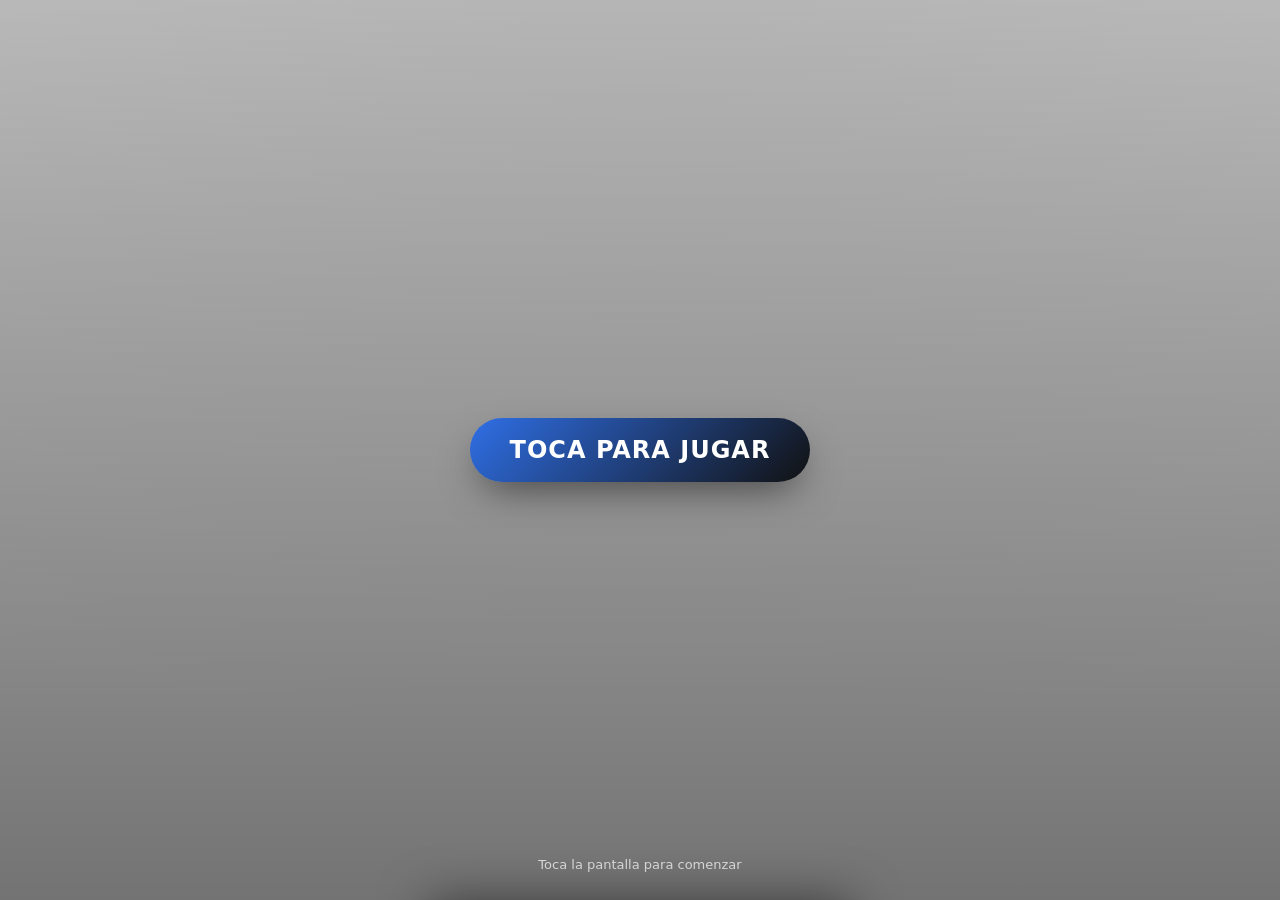
==== commit 8e63c45f: "Add files via upload" ====
--- a/index.html
+++ b/index.html
@@ -240,6 +240,11 @@
             </div>
           </div>
         </div>
+        <div class="field">
+          <label>Restaurar diseño</label>
+          <p class="hint">Devuelve colores, tipografía, botón, aro, bombillos, logos e imágenes de esta plantilla a los valores originales de fábrica. No borra los textos ni los premios.</p>
+          <button class="add-btn" id="resetDesignBtn" style="border-style:solid;border-color:#e2574c;color:#e2574c">🔄 Restaurar diseño de fábrica</button>
+        </div>
       </div>
 
       <!-- ---------- Textos ---------- -->
--- a/css/style.css
+++ b/css/style.css
@@ -0,0 +1,213 @@
+:root{
+    --bg:#f7e01e; --bg2:#efc900; --ink:#22262e; --muted:#6b6a4a;
+    --accent:#2fa39a; --accent2:#f4d21e; --accent-ink:#fff;
+    --panel:#ffffff; --line:#e3d9a0; --hub:#fbf3dd;
+    --frame:#d9b44a; --frame-lite:#f4dd8f; --frame-dark:#8a6a20;
+    --display:'Baloo 2', system-ui, sans-serif; --ui:'Poppins', system-ui, sans-serif;
+    --shadow:0 22px 40px -10px rgba(0,0,0,.5), 0 10px 20px -8px rgba(0,0,0,.4);
+    
+    /* Variables de personalización v2.0 */
+    --header-size: 22px;
+    --header-color: #22262e;
+    --btn-text-size: 21px;
+    --btn-height: auto;
+    --btn-width: auto;
+    --btn-padding-v: 16px;
+    --btn-padding-h: 52px;
+    --btn-radius: 999px;
+    --btn-shadow: 0 14px 30px -12px rgba(0,0,0,.5);
+    --div-color: rgba(255,255,255,.92);
+    --div-width: 4px;
+    --bulb-color: null;
+    --bulb-intensity: 0.4;
+    --bulb-size-factor: 1;
+    --bulb-count: 24;
+    --bulb-speed: 85;
+    --rim-width: 3;
+    
+    --prize-text-color: null;
+    --prize-text-size: 22;
+    --prize-text-shadow: none;
+    --prize-text-stroke: 0;
+    --prize-text-stroke-color: #000;
+    --img-zoom: 1;
+  }
+  *{box-sizing:border-box;-webkit-tap-highlight-color:transparent}
+  html,body{margin:0;height:100%;overflow-x:hidden}
+  body{
+    font-family:var(--ui); color:var(--ink);
+    background:radial-gradient(120% 90% at 50% -10%,var(--bg2),var(--bg));
+    min-height:100dvh; display:flex; flex-direction:column;
+    transition:color .3s ease; overflow-x:hidden;
+  }
+
+  /* ---------- Pantalla de juego ---------- */
+  .topbar{display:flex; align-items:center; gap:10px; padding:calc(env(safe-area-inset-top,0px) + 20px) 18px 8px}
+  .play-title{flex:1; font-family:var(--display); font-weight:800; font-size:var(--header-size); color:var(--header-color); text-align:center; padding-left:44px; line-height:1.2; text-shadow:0 2px 8px rgba(0,0,0,.15); transition: font-size 0.1s ease}
+  .play-title img{display:none; height:calc(var(--header-size) * 2.2); max-height:64px; width:auto; max-width:100%; object-fit:contain; margin:0 auto}
+  .gear{border:1px solid var(--line); background:var(--panel); color:var(--ink); width:44px; height:44px; border-radius:14px; font-size:20px; cursor:pointer; display:grid; place-items:center; transition:transform .1s; flex:0 0 auto; opacity:.92}
+  .gear:active{transform:scale(.9) rotate(30deg)}
+
+  .stage{flex:1; display:flex; flex-direction:column; align-items:center; justify-content:center; gap:26px; padding:20px 12px 30px}
+  .wheel-wrap{position:relative; width:min(92vw,440px); aspect-ratio:1; margin-top: 15px;}
+  .pointer{position:absolute; top:-7%; left:50%; transform:translateX(-50%); z-index:5; width:14%; filter:drop-shadow(0 6px 6px rgba(0,0,0,.35))}
+  canvas#wheel{width:100%; height:100%; display:block; filter:drop-shadow(var(--shadow))}
+  .hub{
+    position:absolute; top:50%; left:50%; transform:translate(-50%,-50%); z-index:3;
+    width:25%; aspect-ratio:1; border-radius:50%; overflow:hidden;
+    background:var(--hub); display:grid; place-items:center;
+    box-shadow:0 0 0 5px var(--frame), 0 0 0 8px var(--frame-dark), inset 0 0 12px rgba(0,0,0,.28);
+    pointer-events:none;
+  }
+  .hub img{width:100%; height:100%; object-fit:cover; display:none}
+  .hub .star{font-size:min(6vw,26px); color:var(--frame-dark)}
+
+  .spin-btn{
+    font-family:var(--display); font-weight:800; letter-spacing:1px; border:none; cursor:pointer;
+    color:var(--accent-ink); background:linear-gradient(135deg,var(--accent),var(--accent2));
+    padding: var(--btn-padding-v) var(--btn-padding-h); width: var(--btn-width); height: var(--btn-height); border-radius: var(--btn-radius); font-size: var(--btn-text-size); text-transform:uppercase;
+    box-shadow: var(--btn-shadow); transition:transform .12s,opacity .2s, border .1s;
+  }
+  .spin-btn:active{transform:scale(.95)}
+  .spin-btn:disabled{opacity:.5; transform:none}
+
+  /* ---------- Configuración ---------- */
+  .config{position:fixed; inset:0; z-index:30; background:var(--bg); display:flex; flex-direction:column; transform:translateX(100%); transition:transform .3s cubic-bezier(.2,.8,.2,1)}
+  .config.show{transform:translateX(0)}
+  .config-head{display:flex; align-items:center; gap:12px; padding:calc(env(safe-area-inset-top,0px) + 14px) 18px 14px; border-bottom:1px solid var(--line); background:var(--panel)}
+  .config-head h1{flex:1; font-family:var(--display); font-size:20px; margin:0}
+  .done-btn{border:none; cursor:pointer; color:var(--accent-ink); background:linear-gradient(135deg,var(--accent),var(--accent2)); padding:10px 20px; border-radius:12px; font-weight:700; font-size:15px}
+  .config-tabs{display:flex; gap:8px; padding:12px 14px; background:var(--panel); border-bottom:1px solid var(--line); overflow-x:auto; -webkit-overflow-scrolling:touch; scrollbar-width:none}
+  .config-tabs::-webkit-scrollbar{display:none}
+  .tab-pill{flex:0 0 auto; display:flex; align-items:center; gap:6px; border:2px solid transparent; background:#232323; color:#c6c6c6; padding:10px 16px; border-radius:999px; font-weight:700; font-size:13.5px; font-family:var(--ui); cursor:pointer; white-space:nowrap; transition:.15s}
+  .tab-pill .ic{font-size:16px; line-height:1}
+  .tab-pill.active{background:var(--accent); color:var(--accent-ink); border-color:var(--accent2)}
+  .config-body{flex:1; overflow-y:auto; overflow-x:hidden; padding:18px 18px calc(env(safe-area-inset-bottom,0px) + 30px); background:var(--panel)}
+  .tab-panel{display:none}
+  .tab-panel.active{display:block}
+  .field{margin-bottom:22px}
+  .field > label{display:block; font-size:12px; font-weight:700; letter-spacing:.6px; text-transform:uppercase; color:var(--muted); margin-bottom:9px}
+
+  .pills{display:flex; gap:8px}
+  .pill{flex:1; border:1.5px solid var(--line); background:var(--bg); color:var(--ink); padding:11px 8px; border-radius:14px; font-weight:600; font-size:13px; cursor:pointer; text-align:center; transition:.2s; overflow:hidden; text-overflow:ellipsis; white-space:nowrap}
+  .pill.active{background:linear-gradient(135deg,var(--accent),var(--accent2)); color:var(--accent-ink); border-color:transparent}
+
+  .text-in,select.text-in{width:100%; border:1.5px solid var(--line); background:var(--bg); color:var(--ink); border-radius:13px; padding:13px 14px; font-family:var(--ui); font-size:16px; font-weight:600; outline:none; -webkit-appearance:none; appearance:none}
+  select.text-in{background-image:url("data:image/svg+xml,%3Csvg xmlns='http://www.w3.org/2000/svg' width='12' height='8'%3E%3Cpath d='M1 1l5 5 5-5' stroke='%23888' stroke-width='2' fill='none'/%3E%3C/svg%3E"); background-repeat:no-repeat; background-position:right 16px center}
+  .text-in:focus{border-color:var(--accent)}
+  
+  .slider-wrap{display:flex; align-items:center; gap:12px; margin-top:8px; min-width:0}
+  .range-in{flex:1; min-width:0; accent-color:var(--accent); cursor:pointer}
+  .range-val{font-size:14px; font-weight:700; min-width:44px; text-align:right; color:var(--ink)}
+
+  .seg{display:flex; gap:6px; background:var(--bg); border:1.5px solid var(--line); border-radius:13px; padding:4px}
+  .seg button{flex:1; border:none; background:transparent; color:var(--muted); padding:9px; border-radius:10px; font-weight:600; font-size:14px; cursor:pointer}
+  .seg button.on{background:var(--accent); color:var(--accent-ink)}
+
+  .color-grid{display:flex; gap:10px; flex-wrap:wrap}
+  .color-cell{flex:1 1 40%; min-width:66px; text-align:center}
+  .color-cell input[type=color]{width:100%; height:52px; border:1.5px solid var(--line); border-radius:13px; background:var(--bg); padding:5px; cursor:pointer}
+  .color-cell span{display:block; font-size:11px; color:var(--muted); margin-top:5px}
+
+  .media-row{display:flex; align-items:center; gap:14px; margin-top:12px}
+  .media-prev{width:74px; height:74px; border-radius:14px; border:2px dashed var(--line); flex:0 0 auto; background:var(--bg) center/cover no-repeat; display:grid; place-items:center; color:var(--muted); font-size:24px}
+  .media-prev.round{border-radius:50%}
+  .media-actions{display:flex; flex-direction:column; gap:8px}
+  .mini-btn{border:1.5px solid var(--line); background:var(--bg); color:var(--ink); padding:9px 16px; border-radius:11px; font-weight:600; font-size:13px; cursor:pointer}
+  .mini-btn.ghost{color:var(--muted)}
+
+  .prow{display:flex; align-items:center; gap:9px; padding:9px; margin-bottom:10px; border:1px solid var(--line); border-radius:16px; background:var(--bg)}
+  .thumb{position:relative; width:46px; height:46px; flex:0 0 auto; border-radius:12px; border:1.5px dashed var(--line); background:var(--panel) center/cover no-repeat; display:grid; place-items:center; color:var(--muted); font-size:20px; cursor:pointer}
+  .thumb .rm{position:absolute; top:-7px; right:-7px; width:20px; height:20px; border-radius:50%; background:var(--accent); color:var(--accent-ink); font-size:13px; display:grid; place-items:center; border:2px solid var(--panel)}
+  .prow .name-in{flex:1; min-width:0; border:none; background:transparent; color:var(--ink); font-family:var(--ui); font-size:15px; font-weight:600; outline:none}
+  .prow .sw{width:30px; height:30px; flex:0 0 auto; border:none; border-radius:9px; padding:0; cursor:pointer; overflow:hidden}
+  .prow .wt{width:50px; flex:0 0 auto; border:1px solid var(--line); border-radius:9px; background:var(--panel); color:var(--ink); font-size:13px; padding:6px 4px; text-align:center; font-family:var(--ui)}
+  .prow .del{border:none; background:transparent; color:var(--muted); font-size:19px; width:30px; flex:0 0 auto; cursor:pointer}
+  .prizeList.altmode .prow .sw{display:none}
+
+  .add-btn{width:100%; border:1.5px dashed var(--line); background:transparent; color:var(--muted); padding:13px; border-radius:16px; font-weight:600; font-size:14px; cursor:pointer}
+  .hint{font-size:12px; color:var(--muted); line-height:1.45; margin:-2px 2px 12px}
+
+  /* ---------- Ganador ---------- */
+  .backdrop{position:fixed; inset:0; background:rgba(0,0,0,.55); backdrop-filter:blur(3px); opacity:0; pointer-events:none; transition:.25s; z-index:40}
+  .backdrop.show{opacity:1; pointer-events:auto}
+  .win-sheet{position:fixed; left:0; right:0; bottom:0; z-index:41; background:var(--panel); border-radius:26px 26px 0 0; transform:translateY(101%); transition:transform .3s cubic-bezier(.2,.8,.2,1); padding:10px 24px calc(env(safe-area-inset-bottom,0px) + 26px); text-align:center; box-shadow:0 -20px 50px -20px rgba(0,0,0,.5)}
+  .win-sheet.show{transform:translateY(0)}
+  .grip{width:42px; height:5px; background:var(--line); border-radius:99px; margin:12px auto 14px}
+  .win-eyebrow{font-size:13px; letter-spacing:2px; color:var(--muted); text-transform:uppercase}
+  .win-img{width:96px; height:96px; margin:14px auto 6px; border-radius:18px; object-fit:contain; display:none; background:var(--bg); padding:6px}
+  .win-prize{font-family:var(--display); font-weight:900; font-size:min(9vw,40px); line-height:1.1; margin:6px 0 22px; word-break:break-word; background:linear-gradient(135deg,var(--accent),var(--accent2)); -webkit-background-clip:text; background-clip:text; color:transparent}
+  .primary{width:100%; border:none; cursor:pointer; color:var(--accent-ink); background:linear-gradient(135deg,var(--accent),var(--accent2)); padding:15px; border-radius:16px; font-family:var(--display); font-weight:800; font-size:16px; letter-spacing:.5px}
+  #confetti{position:fixed; inset:0; z-index:45; pointer-events:none}
+  .toast{position:fixed; left:50%; bottom:28px; transform:translateX(-50%) translateY(20px); background:#222; color:#fff; padding:11px 18px; border-radius:12px; font-size:13px; opacity:0; transition:.3s; z-index:60; pointer-events:none; max-width:80vw; text-align:center}
+  .toast.show{opacity:1; transform:translateX(-50%) translateY(0)}
+
+  /* ---------- Pantalla de inicio / espera ---------- */
+  .intro{position:fixed; inset:0; z-index:28; display:flex; align-items:center; justify-content:center; text-align:center;
+    background:var(--bg); background-size:cover; background-position:center; opacity:0; pointer-events:none; transition:opacity .4s ease}
+  .intro.show{opacity:1; pointer-events:auto}
+  .intro::before{content:""; position:absolute; inset:0; background:linear-gradient(180deg,rgba(0,0,0,.25),rgba(0,0,0,.55))}
+  .intro-inner{position:relative; z-index:2; padding:24px; display:flex; flex-direction:column; align-items:center; gap:22px; width:100%}
+  .intro-logo{object-fit:contain; display:none;
+    animation:floaty 3.2s ease-in-out infinite; filter:drop-shadow(0 12px 30px rgba(0,0,0,.4))}
+  @keyframes floaty{0%,100%{transform:translateY(0)}50%{transform:translateY(-14px)}}
+  .intro-title{font-family:var(--display); font-weight:800; color:#fff; font-size:clamp(26px,7vw,44px); line-height:1.1; margin:0; text-shadow:0 4px 18px rgba(0,0,0,.5)}
+  .intro-btn{font-family:var(--display); font-weight:800; letter-spacing:1px; border:none; cursor:pointer; text-transform:uppercase;
+    color:var(--accent-ink); background:linear-gradient(135deg,var(--accent),var(--accent2));
+    padding:18px 40px; border-radius:999px; font-size:clamp(18px,5vw,24px);
+    box-shadow:0 16px 40px -12px rgba(0,0,0,.6); animation:pulse 1.6s ease-in-out infinite}
+  @keyframes pulse{0%,100%{transform:scale(1)}50%{transform:scale(1.07)}}
+  .intro-hint{position:absolute; bottom:28px; left:0; right:0; color:rgba(255,255,255,.75); font-size:13px; z-index:2}
+
+  /* ---------- Modal código admin ---------- */
+  .pin-modal{position:fixed; inset:0; z-index:50; background:rgba(0,0,0,.6); backdrop-filter:blur(4px); display:flex; align-items:center; justify-content:center; opacity:0; pointer-events:none; transition:.2s; padding:24px}
+  .pin-modal.show{opacity:1; pointer-events:auto}
+  .pin-card{background:var(--panel); color:var(--ink); border-radius:22px; padding:24px; width:100%; max-width:320px; text-align:center; box-shadow:0 30px 60px -20px rgba(0,0,0,.6)}
+  .pin-card h3{font-family:var(--display); margin:0 0 6px; font-size:19px}
+  .pin-card p.sub{font-size:13px; color:var(--muted); margin:0 0 16px}
+  .pin-input{width:100%; text-align:center; letter-spacing:8px; font-size:24px; font-weight:700; padding:12px; border:1.5px solid var(--line); border-radius:14px; background:var(--bg); color:var(--ink); outline:none}
+  .pin-input:focus{border-color:var(--accent)}
+  .pin-err{color:#e2574c; font-size:13px; height:16px; margin:8px 0 0}
+  .pin-actions{display:flex; gap:10px; margin-top:14px}
+  .pin-actions button{flex:1; border:none; cursor:pointer; padding:13px; border-radius:13px; font-weight:700; font-size:15px}
+  .pin-actions .ghost{background:var(--bg); color:var(--muted); border:1.5px solid var(--line)}
+  .pin-actions .ok{background:linear-gradient(135deg,var(--accent),var(--accent2)); color:var(--accent-ink)}
+
+  /* ---------- Filas de premio (prob + stock) ---------- */
+  .prow{display:flex; flex-direction:column; gap:10px; padding:11px; margin-bottom:11px; border:1px solid var(--line); border-radius:16px; background:var(--bg)}
+  .prow.sold{opacity:.55}
+  .prow-top{display:flex; align-items:center; gap:9px}
+  .prow-ctrl{display:flex; align-items:center; gap:8px; flex-wrap:wrap}
+  .prow-ctrl .lbl{font-size:11px; font-weight:700; color:var(--muted); text-transform:uppercase; letter-spacing:.4px}
+  .prow-ctrl .prob{flex:1; min-width:110px; accent-color:var(--accent); cursor:pointer}
+  .prow-ctrl .pct{font-size:12px; font-weight:700; min-width:52px; text-align:right; color:var(--ink)}
+  .prow-ctrl .stk{width:64px; border:1px solid var(--line); border-radius:9px; background:var(--panel); color:var(--ink); font-size:13px; padding:7px 5px; text-align:center; font-family:var(--ui)}
+  .stock-tag{font-size:11px; font-weight:700; padding:3px 8px; border-radius:8px}
+  .stock-tag.out{background:#e2574c; color:#fff}
+
+  .rec-hint{font-size:11px; color:var(--muted); margin:8px 2px 0; line-height:1.4; background:var(--bg); border:1px dashed var(--line); border-radius:10px; padding:8px 10px}
+
+  /* ---------- Responsive: tablet / desktop (pantallas anchas y altas) ---------- */
+  @media (min-width:700px){
+    .wheel-wrap{width:min(56vw,600px)}
+    .win-sheet{left:50%; right:auto; transform:translate(-50%,101%); width:100%; max-width:460px; border-radius:26px 26px 0 0}
+    .win-sheet.show{transform:translate(-50%,0)}
+    .config-body{max-width:640px; margin:0 auto}
+    .config-head h1,.config-head .done-btn{max-width:640px}
+    .config-head{padding-left:max(18px,calc(50% - 320px)); padding-right:max(18px,calc(50% - 320px))}
+    .config-tabs{max-width:640px; margin:0 auto; padding-left:0; padding-right:0}
+    .pin-card{max-width:360px}
+  }
+
+  /* ---------- Responsive: landscape (celular/tablet acostado) ---------- */
+  @media (orientation:landscape) and (max-height:640px){
+    .topbar{padding:calc(env(safe-area-inset-top,0px) + 10px) 18px 6px}
+    .stage{flex-direction:row; justify-content:center; align-items:center; gap:5vw; padding:10px 24px; overflow:hidden}
+    .wheel-wrap{width:min(72vh,50vw,440px); margin-top:0; flex:0 0 auto}
+    .spin-btn{flex:0 0 auto; white-space:nowrap}
+
+    .intro-inner{flex-direction:row; gap:28px; padding:16px 32px}
+    .intro-title{font-size:clamp(18px,4.2vh,32px)}
+    .intro-btn{padding:14px 28px; font-size:clamp(15px,3.4vh,20px)}
+    .intro-hint{bottom:10px}
+  }
